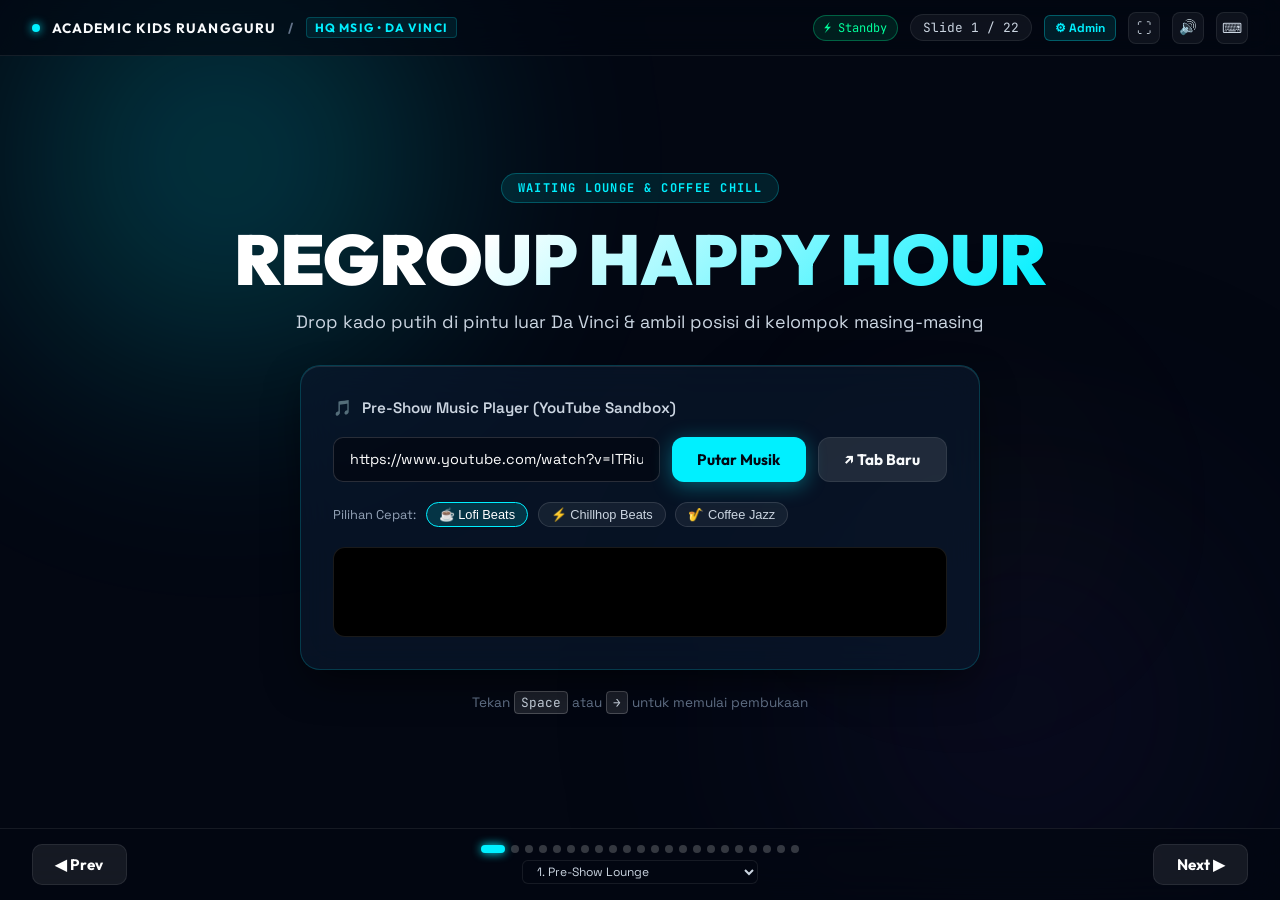
==== src/index.html @ d3169419 "feat(deck): atomize into 22 slides with bumper titles and add admin remote scoring panel" ====
<!DOCTYPE html>
<html lang="id">
<head>
  <meta charset="UTF-8">
  <meta name="viewport" content="width=device-width, initial-scale=1.0">
  <title>Regroup Happy Hour - Academic Kids Ruangguru</title>
  <link rel="preconnect" href="https://fonts.googleapis.com">
  <link rel="preconnect" href="https://fonts.gstatic.com" crossorigin>
  <link href="https://fonts.googleapis.com/css2?family=JetBrains+Mono:wght@400;700;800&family=Outfit:wght@300;400;600;700;800;900&family=Space+Grotesk:wght@500;700&display=swap" rel="stylesheet">
  <link rel="stylesheet" href="style.css">
  <!-- Three.js & Confetti CDN -->
  <script src="https://cdnjs.cloudflare.com/ajax/libs/three.js/r128/three.min.js"></script>
  <script src="https://cdn.jsdelivr.net/npm/canvas-confetti@1.6.0/dist/confetti.browser.min.js"></script>
</head>
<body class="theme-navy-black">
  <!-- Three.js Dynamic WebGL Canvas Background -->
  <canvas id="bg-canvas"></canvas>

  <!-- Top Ambient Glows -->
  <div class="glow-orb orb-1"></div>
  <div class="glow-orb orb-2"></div>
  <div class="glow-orb orb-3"></div>

  <!-- Header Info Bar (Discreet for MC/Operator) -->
  <header class="top-nav">
    <div class="brand">
      <span class="pulse-dot"></span>
      <span class="brand-text">ACADEMIC KIDS RUANGGURU</span>
      <span class="brand-divider">/</span>
      <span class="brand-badge">HQ MSIG • DA VINCI</span>
    </div>
    <div class="nav-controls">
      <span id="sync-status" class="sync-badge" title="Status Remote Sync">⚡ Standby</span>
      <span id="slide-counter" class="counter-badge">Slide 1 / 22</span>
      <a href="admin.html" target="_blank" class="admin-link-btn" title="Buka Panel Admin (Remote & Scoring)">⚙ Admin</a>
      <button id="btn-fullscreen" class="icon-btn" title="Toggle Fullscreen (F)">⛶</button>
      <button id="btn-audio" class="icon-btn" title="Mute/Unmute Audio (M)">🔊</button>
      <button id="btn-help" class="icon-btn" title="Keyboard Shortcuts (?)">⌨</button>
    </div>
  </header>

  <!-- Main Slide Deck Container -->
  <main id="slide-container">

    <!-- SLIDE 1: PRE-SHOW LOUNGE -->
    <section class="slide active" id="slide-1" data-title="Pre-Show Lounge">
      <div class="slide-content text-center">
        <div class="tag-pill">WAITING LOUNGE & COFFEE CHILL</div>
        <h1 class="hero-glitch" data-text="REGROUP HAPPY HOUR">REGROUP HAPPY HOUR</h1>
        <p class="subtitle">Drop kado putih di pintu luar Da Vinci & ambil posisi di kelompok masing-masing</p>

        <div class="glass-card music-sandbox">
          <div class="sandbox-header">
            <span class="icon">🎵</span>
            <span>Pre-Show Music Player (YouTube Sandbox)</span>
          </div>
          <div class="sandbox-inputs">
            <input type="text" id="yt-search-input" placeholder="Masukkan URL YouTube atau Lagu BGM..." value="https://www.youtube.com/watch?v=lTRiuFIWV54">
            <button id="btn-load-yt" class="btn btn-primary">Putar Musik</button>
            <a id="btn-open-yt" href="https://www.youtube.com/watch?v=lTRiuFIWV54" target="_blank" class="btn btn-secondary" title="Putar di Tab Terpisah">↗ Tab Baru</a>
          </div>
          <div class="quick-presets">
            <span class="preset-label">Pilihan Cepat:</span>
            <button class="preset-pill active" data-url="https://www.youtube.com/watch?v=lTRiuFIWV54">☕ Lofi Beats</button>
            <button class="preset-pill" data-url="https://www.youtube.com/watch?v=5yx6BWlEVcY">⚡ Chillhop Beats</button>
            <button class="preset-pill" data-url="https://www.youtube.com/watch?v=WPni755-Krg">🎷 Coffee Jazz</button>
          </div>
          <div id="file-protocol-warning" class="file-warning hidden">
            <span>⚠️ YouTube membatasi embed jika dibuka via <code>file://</code>. Buka lewat <strong>http://localhost:8765</strong> atau klik <strong>↗ Tab Baru</strong>.</span>
          </div>
          <div class="player-wrapper">
            <iframe id="bgm-player" src="https://www.youtube.com/embed/lTRiuFIWV54?enablejsapi=1&autoplay=0" allow="accelerometer; autoplay; clipboard-write; encrypted-media; gyroscope; picture-in-picture" allowfullscreen></iframe>
          </div>
        </div>

        <div class="hint-key">Tekan <kbd>Space</kbd> atau <kbd>→</kbd> untuk memulai pembukaan</div>
      </div>
    </section>

    <!-- SLIDE 2: HERO WELCOMING SCREEN (CLEAN, ZERO SPOILERS) -->
    <section class="slide" id="slide-2" data-title="Welcome Screen">
      <div class="slide-content text-center">
        <div class="dresscode-badge">
          <span class="dot navy"></span> DRESSCODE: NAVY & BLACK <span class="dot black"></span>
        </div>
        <h1 class="mega-title">WELCOME TO<br><span class="neon-cyan">OFFICE HAPPY HOUR</span></h1>
        <h2 class="sub-mega">KIDS PRODUCT MSIG • RUANGGURU</h2>
        <div class="accent-line"></div>
        <p class="welcome-desc-large">Tinggalkan beban sprint dan Jira sejenak.<br>Saatnya rileks, kenal lebih dekat, dan have fun bareng seisi tim!</p>
      </div>
    </section>

    <!-- SLIDE 3: WARM UP GAME SELEKSI (PENCARIAN KORBAN) -->
    <section class="slide" id="slide-3" data-title="Game Cari Korban Senam">
      <div class="slide-content text-center">
        <div class="tag-pill tag-yellow">WARM UP ENERGIZER</div>
        <h1 class="title-bold">PENCARIAN INSTRUKTUR SENAM</h1>
        <p class="subtitle">Kita butuh 1 orang berani untuk dinobatkan sebagai <strong>Chief Workout Officer</strong></p>

        <div class="glass-card game-card">
          <div class="game-badge">MINI GAME SELEKSI</div>
          <h2 class="game-name">BATU • GUNTING • KERTAS TERBALIK</h2>
          <div class="rules-box">
            <div class="rule-step">
              <span class="num">1</span>
              <span>Semua peserta di ruangan <strong>WAJIB BERDIRI</strong> menghadap MC Yazid.</span>
            </div>
            <div class="rule-step">
              <span class="num">2</span>
              <span>Aturan Terbalik: Yang <strong>MENANG / SERI</strong> lawan Yazid silakan <strong>DUDUK (Selamat)</strong>!</span>
            </div>
            <div class="rule-step">
              <span class="num">3</span>
              <span>Yang <strong>KALAH</strong> tetap berdiri dan lanjut ke ronde eliminasi berikutnya!</span>
            </div>
          </div>
          
          <div class="interactive-stage mt-3">
            <button id="btn-drumroll" class="btn btn-gold btn-lg">🥁 Mainkan Drum Roll Tensi</button>
            <button id="btn-korban-found" class="btn btn-cyan btn-lg">👑 KORBAN DITEMUKAN!</button>
          </div>
          <div id="korban-banner" class="korban-banner hidden">
            🎉 SELAMAT! MAJU KE DEPAN DAN PIMPIN REKAN KERJAMU! 🎉
          </div>
        </div>
      </div>
    </section>

    <!-- SLIDE 4: SENAM INTERAKTIF (MR.MINIRA VIDEO) -->
    <section class="slide" id="slide-4" data-title="Senam Arcade MR.MINIRA">
      <div class="slide-content text-center">
        <div class="tag-pill tag-cyan">ARCADE FITNESS EXPERIENCE</div>
        <h1 class="title-bold">IMMERSIVE INTERACTIVE WARM UP</h1>
        <p class="subtitle">Ikuti avatar game di layar! Instruktur di depan jadi player utama!</p>

        <div class="video-container glass-card">
          <div class="live-action-hud">
            <span class="hud-pill hud-dodge">DODGE! 🏃‍♂️</span>
            <span class="hud-pill hud-jump">JUMP! ⬆️</span>
            <span class="hud-pill hud-duck">DUCK! ⬇️</span>
            <span class="hud-pill hud-punch">PUNCH! 🥊</span>
          </div>
          <div class="embed-responsive">
            <iframe id="senam-iframe" src="https://www.youtube.com/embed/01TdshgZGZo?enablejsapi=1&rel=0" allow="accelerometer; autoplay; clipboard-write; encrypted-media; gyroscope; picture-in-picture" allowfullscreen></iframe>
          </div>
          <div class="video-controls">
            <button id="btn-play-senam" class="btn btn-primary">▶ Putar Senam</button>
            <button id="btn-pause-senam" class="btn btn-secondary">⏸ Jeda</button>
            <span class="yt-credit">Source: <a href="https://www.youtube.com/watch?v=01TdshgZGZo" target="_blank">MR.MINIRA on YouTube</a></span>
          </div>
        </div>
      </div>
    </section>

    <!-- SLIDE 5: BUMPER JUDUL POST-SENAM (COOLING DOWN) -->
    <section class="slide bumper-slide" id="slide-5" data-title="Bumper: Cooling Down">
      <div class="slide-content text-center">
        <div class="tag-pill tag-cyan">REGROUP HAPPY HOUR</div>
        <h1 class="mega-title neon-cyan">LUAR BIASA! 🔥</h1>
        <h2 class="sub-mega">Beri tepuk tangan paling meriah untuk instruktur & kita semua!</h2>
        <div class="accent-line"></div>
        <p class="subtitle">Silakan atur napas dan kembali ke meja kelompok masing-masing...</p>
      </div>
    </section>

    <!-- SLIDE 6: TITLE SPLASH: OFFICE OLYMPICS (PURE TITLE ONLY) -->
    <section class="slide bumper-slide" id="slide-6" data-title="Title: Office Olympics">
      <div class="slide-content text-center">
        <div class="olympic-rings">
          <span class="ring blue"></span>
          <span class="ring yellow"></span>
          <span class="ring black"></span>
          <span class="ring green"></span>
          <span class="ring red"></span>
        </div>
        <h1 class="giant-title neon-gold">OFFICE OLYMPICS</h1>
        <h2 class="sub-mega">THE ULTIMATE TEAM SHOWDOWN</h2>
        <div class="accent-line gold"></div>
        <p class="subtitle">Saatnya menguji kekompakan, kecepatan, dan ketahanan otak kelompokmu!</p>
      </div>
    </section>

    <!-- SLIDE 7: BRIEFING 4 LAPTOP (KETUA KELOMPOK SCOUTING) -->
    <section class="slide" id="slide-7" data-title="Briefing: 4 Pos Laptop">
      <div class="slide-content text-center">
        <div class="tag-pill tag-cyan">FASE 1: RECONNAISSANCE</div>
        <h1 class="title-bold">4 POS LAPTOP DI MEJA TENGAH</h1>
        <p class="subtitle">Di meja panjang tengah ruangan, sudah disiapkan 4 laptop dengan 4 jenis misi rahasia berbeda!</p>

        <div class="glass-card instruction-card glow-cyan">
          <div class="icon-avatar">🕵️‍♂️</div>
          <h3>MISI KHUSUS KETUA KELOMPOK</h3>
          <div class="briefing-box">
            <p>Hanya para <strong>Ketua Kelompok</strong> yang diizinkan maju ke meja tengah!</p>
            <p>Intip dan baca instruksi di ke-4 laptop secara mandiri. <strong>JANGAN DI-SPOIL / DITERIAKKAN</strong> ke anggota lain!</p>
            <p>Ingat-ingat jenis tantangannya untuk didiskusikan saat kembali ke tim.</p>
          </div>
          <div class="pos-chips mt-3">
            <span class="chip">Pos 1: Kalananti</span>
            <span class="chip">Pos 2: Mathchamps</span>
            <span class="chip">Pos 3: Memory Academy</span>
            <span class="chip">Pos 4: Spreadsheet</span>
          </div>
        </div>
      </div>
    </section>

    <!-- SLIDE 8: TIMER 1 MENIT KETUA KELOMPOK MENCARI -->
    <section class="slide" id="slide-8" data-title="Timer: Ketua Kelompok Mencari">
      <div class="slide-content text-center">
        <div class="tag-pill tag-cyan">1-MINUTE COUNTDOWN</div>
        <h1 class="title-bold">KETUA KELOMPOK MENCARI</h1>
        <p class="subtitle">Waktu kalian hanya 1 menit untuk mengelilingi dan mengintip ke-4 pos laptop!</p>

        <div class="glass-card timer-card glow-cyan">
          <div class="timer-label">SISA WAKTU INSPEKSI POS</div>
          <div id="timer-display-1" class="timer-digits">01:00</div>
          
          <div class="timer-controls">
            <button class="btn btn-primary btn-lg btn-start-timer" data-timer="1">▶ START (T)</button>
            <button class="btn btn-secondary btn-lg btn-reset-timer" data-timer="1">↺ RESET (R)</button>
          </div>

          <div class="timer-presets">
            <span>Durasi:</span>
            <button class="preset-btn active" data-timer="1" data-sec="60">1 Menit</button>
            <button class="preset-btn" data-timer="1" data-sec="120">2 Menit</button>
          </div>
        </div>
      </div>
    </section>

    <!-- SLIDE 9: BUMPER JUDUL POST-SCOUTING -->
    <section class="slide bumper-slide" id="slide-9" data-title="Bumper: Waktu Inspeksi Selesai">
      <div class="slide-content text-center">
        <div class="olympic-rings">
          <span class="ring blue"></span>
          <span class="ring yellow"></span>
          <span class="ring black"></span>
          <span class="ring green"></span>
          <span class="ring red"></span>
        </div>
        <h1 class="giant-title neon-gold">OFFICE OLYMPICS</h1>
        <h2 class="sub-mega">WAKTU INSPEKSI SELESAI!</h2>
        <div class="accent-line gold"></div>
        <p class="subtitle">Seluruh Ketua Kelompok silakan kembali ke meja kelompok masing-masing...</p>
      </div>
    </section>

    <!-- SLIDE 10: BRIEFING RULES & ATURAN BEL KAK BALQIS -->
    <section class="slide" id="slide-10" data-title="Rules: Strategi & Bel Balqis">
      <div class="slide-content text-center">
        <div class="tag-pill tag-yellow">FASE 2: RULES & TACTICS</div>
        <h1 class="title-bold">ATUR STRATEGI & KEJAR BEL!</h1>
        <p class="subtitle">Ketua kelompok bertugas meng-assign: siapa jago koding, sempoa, memori, dan spreadsheet!</p>

        <div class="olympic-gimmick-box glass-card glow-gold">
          <div class="gimmick-title">⚡ ATURAN EMAS BEL KAK BALQIS ⚡</div>
          <p>Jika kamu merasa tugas laptop posmu sudah selesai, <strong>JANGAN CUMA TERIAK!</strong></p>
          <div class="gimmick-highlight">LARI & KEJAR KAK BALQIS UNTUK MENGETUK BEL! 🔔🏃‍♀️</div>
          <div class="points-badge-row">
            <span class="badge-pt">Percobaan 1 Benar = <strong>+5 Poin</strong></span>
            <span class="badge-pt">Percobaan 2 Benar = <strong>+4 Poin</strong></span>
          </div>
        </div>
      </div>
    </section>

    <!-- SLIDE 11: TIMER 2 MENIT STRATEGIZE KELOMPOK -->
    <section class="slide" id="slide-11" data-title="Timer: Rapat Strategi Tim">
      <div class="slide-content text-center">
        <div class="tag-pill tag-yellow">2-MINUTE COUNTDOWN</div>
        <h1 class="title-bold">GROUP STRATEGIZING</h1>
        <p class="subtitle">Diskusikan dan tentukan delegasi terbaik kelompokmu untuk 4 pos tantangan!</p>

        <div class="glass-card timer-card glow-gold">
          <div class="timer-label">SISA WAKTU RAPAT TAKTIK</div>
          <div id="timer-display-2" class="timer-digits">02:00</div>
          
          <div class="timer-controls">
            <button class="btn btn-gold btn-lg btn-start-timer" data-timer="2">▶ START (T)</button>
            <button class="btn btn-secondary btn-lg btn-reset-timer" data-timer="2">↺ RESET (R)</button>
          </div>

          <div class="timer-presets">
            <span>Durasi:</span>
            <button class="preset-btn" data-timer="2" data-sec="60">1 Menit</button>
            <button class="preset-btn active" data-timer="2" data-sec="120">2 Menit</button>
            <button class="preset-btn" data-timer="2" data-sec="180">3 Menit</button>
          </div>

          <div class="strategy-checklist">
            <div class="check-item">✓ 1 Player Pos 1 (Coding)</div>
            <div class="check-item">✓ 1 Player Pos 2 (Math)</div>
            <div class="check-item">✓ 1 Player Pos 3 (Memory)</div>
            <div class="check-item">✓ 1 Player Pos 4 (Sheets)</div>
          </div>
        </div>
      </div>
    </section>

    <!-- SLIDE 12: BUMPER TRANSISI SEBELUM BATTLE -->
    <section class="slide bumper-slide" id="slide-12" data-title="Bumper: Ready to Battle">
      <div class="slide-content text-center">
        <div class="tag-pill tag-gold">ARE YOU READY?</div>
        <h1 class="giant-title neon-gold">LET THE GAMES BEGIN!</h1>
        <h2 class="sub-mega">Semua delegasi siap di pos masing-masing!</h2>
        <div class="accent-line gold"></div>
        <p class="subtitle">Kak Balqis sudah standby dengan bel meja di tengah arena!</p>
      </div>
    </section>

    <!-- SLIDE 13: CHALLENGE 1 - KALANANTI -->
    <section class="slide" id="slide-13" data-title="Challenge 1: Kalananti">
      <div class="slide-content text-center">
        <div class="product-badge kalananti">PRODUK 01 • KALANANTI</div>
        <h1 class="title-bold neon-cyan">SCRATCH CODE DEBUGGING</h1>
        <p class="subtitle">Perbaiki blok kode Scratch yang rusak sampai animasinya berjalan sempurna!</p>

        <div class="challenge-box glass-card">
          <div class="step-reveal step-1 active">
            <div class="icon-avatar">🐱</div>
            <h3>Misi Player</h3>
            <p>Buka tab Scratch di laptop pos kelompokmu. Temukan 2-3 bug logika pada script sprite.</p>
          </div>
          <div class="step-reveal step-2">
            <div class="bell-alert">
              <span class="bell-icon">🔔</span>
              <h4>UDAH BERES? KEJAR KAK BALQIS!</h4>
              <p>Lari dan pencet bel meja sebelum tim lawan mendahuluimu!</p>
            </div>
          </div>
          <div class="step-reveal step-3">
            <div class="score-pill">Poin Pertama Benar: <strong>5 Poin</strong> | Kedua: <strong>4 Poin</strong></div>
          </div>
        </div>
        <div class="step-controls">
          <button class="btn btn-outline btn-step" data-target="#slide-13">Ungkap Detail (Spasi)</button>
        </div>
      </div>
    </section>

    <!-- SLIDE 14: CHALLENGE 2 - MATHCHAMPS -->
    <section class="slide" id="slide-14" data-title="Challenge 2: Mathchamps">
      <div class="slide-content text-center">
        <div class="product-badge mathchamps">PRODUK 02 • MATHCHAMPS</div>
        <h1 class="title-bold neon-gold">SPEED MATH SEMPOA</h1>
        <p class="subtitle">Rangkaian hitungan matematika kilat di bawah tekanan waktu!</p>

        <div class="challenge-box glass-card">
          <div class="step-reveal step-1 active">
            <div class="icon-avatar">🧮</div>
            <h3>Misi Player</h3>
            <p>5 Soal hitungan beruntun. Fokus, presisi, dan kecepatan jari adalah kuncinya.</p>
          </div>
          <div class="step-reveal step-2">
            <div class="bell-alert">
              <span class="bell-icon">🔔</span>
              <h4>SELESAI HITUNG? CARI KAK BALQIS!</h4>
              <p>Pencet bel meja panitia untuk mengunci jawabanmu!</p>
            </div>
          </div>
          <div class="step-reveal step-3">
            <div class="score-pill">Poin Pertama Benar: <strong>5 Poin</strong> | Kedua: <strong>4 Poin</strong></div>
          </div>
        </div>
        <div class="step-controls">
          <button class="btn btn-outline btn-step" data-target="#slide-14">Ungkap Detail (Spasi)</button>
        </div>
      </div>
    </section>

    <!-- SLIDE 15: CHALLENGE 3 - MEMORY ACADEMY -->
    <section class="slide" id="slide-15" data-title="Challenge 3: Memory Academy">
      <div class="slide-content text-center">
        <div class="product-badge memory">PRODUK 03 • MEMORY ACADEMY</div>
        <h1 class="title-bold neon-magenta">VISUAL MEMORY FLASH</h1>
        <p class="subtitle">Gambar detail hanya muncul selama 3 detik, lalu lenyap!</p>

        <div class="challenge-box glass-card">
          <div class="step-reveal step-1 active">
            <div class="icon-avatar">🧠</div>
            <h3>Misi Player</h3>
            <p>Perhatikan warna objek, jumlah item, dan letak posisi sebelum layar berubah blank.</p>
          </div>
          <div class="step-reveal step-2">
            <div class="bell-alert">
              <span class="bell-icon">🔔</span>
              <h4>YAKIN DENGAN JAWABANMU?</h4>
              <p>Sprint ke Kak Balqis dan bunyikan belnya sekarang juga!</p>
            </div>
          </div>
          <div class="step-reveal step-3">
            <div class="score-pill">Poin Pertama Benar: <strong>5 Poin</strong> | Kedua: <strong>4 Poin</strong></div>
          </div>
        </div>
        <div class="step-controls">
          <button class="btn btn-outline btn-step" data-target="#slide-15">Ungkap Detail (Spasi)</button>
        </div>
      </div>
    </section>

    <!-- SLIDE 16: CHALLENGE 4 - SPREADSHEET SPECIAL -->
    <section class="slide" id="slide-16" data-title="Challenge 4: Spreadsheet">
      <div class="slide-content text-center">
        <div class="product-badge sheets">MAKANAN POKOK KITA SEMUA • SPECIAL</div>
        <h1 class="title-bold neon-green">SPREADSHEET FORMULA FIXER</h1>
        <p class="subtitle">Selamatkan lembar kerja dari kutukan #REF!, #VALUE!, dan formula ngaco!</p>

        <div class="challenge-box glass-card glow-green">
          <div class="step-reveal step-1 active">
            <div class="icon-avatar">📊</div>
            <h3>Misi Player</h3>
            <p>Buka file Google Sheets error. Perbaiki rumus formula sampai semua total angka valid!</p>
          </div>
          <div class="step-reveal step-2">
            <div class="bell-alert">
              <span class="bell-icon">🔔</span>
              <h4>BABAK PENENTU JUARA!</h4>
              <p>Kejar Kak Balqis untuk memastikan tim kamu meraih tahta tertinggi!</p>
            </div>
          </div>
          <div class="step-reveal step-3">
            <div class="score-pill">Poin Pertama Benar: <strong>5 Poin</strong> | Kedua: <strong>4 Poin</strong></div>
          </div>
        </div>
        <div class="step-controls">
          <button class="btn btn-outline btn-step" data-target="#slide-16">Ungkap Detail (Spasi)</button>
        </div>
      </div>
    </section>

    <!-- SLIDE 17: BUMPER SESI SANTUY -->
    <section class="slide bumper-slide" id="slide-17" data-title="Bumper: Sesi Santuy">
      <div class="slide-content text-center">
        <div class="tag-pill tag-yellow">EARLY DINNER & CHILL</div>
        <h1 class="mega-title">KENYANG SORE,<br><span class="neon-gold">BONGKAR KEDOK!</span></h1>
        <h2 class="sub-mega">Pertandingan selesai, saatnya santap sore dan santai bersama!</h2>
        <div class="accent-line gold"></div>
        <p class="subtitle">Ambil piring dan makananmu dengan tertib...</p>
      </div>
    </section>

    <!-- SLIDE 18: TEBAK GUARDIAN ANGEL -->
    <section class="slide" id="slide-18" data-title="Tebak Guardian Angel">
      <div class="slide-content text-center">
        <div class="tag-pill tag-yellow">SECRET MISSION REVEAL</div>
        <h1 class="mega-title neon-gold">SIAPA GUARDIAN ANGEL-MU?</h1>
        <p class="subtitle">Kado putih misterius di depan akan dibagikan per kelompok 3 orang...</p>

        <div class="angel-box glass-card mt-3">
          <div class="angel-stealth-badge">🕵️‍♂️ REVEAL GUARDIAN ANGEL 🕵️‍♀️</div>
          <div class="angel-quote">"Pegang kadomu, tatap sekeliling ruangan, dan sebutkan satu nama yang paling kamu curigai!"</div>
          <button id="btn-angel-sfx" class="btn btn-gold btn-lg">✨ Sound Effect Misteri</button>
        </div>
      </div>
    </section>

    <!-- SLIDE 19: GRAND AWARDING STAGE -->
    <section class="slide" id="slide-19" data-title="Grand Awarding Stage">
      <div class="slide-content text-center">
        <div class="tag-pill tag-gold">HALL OF FAME</div>
        <h1 class="mega-title neon-gold">GRAND AWARDING</h1>
        <p class="subtitle">Penghargaan untuk para pejuang tertangguh, terlucu, dan terniat hari ini!</p>

        <div class="awarding-grid">
          <!-- Award 1: Office Olympic -->
          <div class="award-card glass-card" id="award-olympic">
            <div class="trophy-icon">🏆</div>
            <h3>Absolute Winner Office Olympic</h3>
            <div class="winner-reveal-box">
              <span class="winner-placeholder">???</span>
              <input type="text" class="winner-input" placeholder="Nama Tim Juara...">
            </div>
            <button class="btn btn-sm btn-cyan btn-reveal-winner">Reveal Juara 🎊</button>
          </div>

          <!-- Award 2: Best Costume -->
          <div class="award-card glass-card" id="award-costume">
            <div class="trophy-icon">👔</div>
            <h3>Kostum Terbaik Hari Ini</h3>
            <p class="sub-award">Interpretasi Navy & Black Paling Niat</p>
            <div class="winner-reveal-box">
              <span class="winner-placeholder">???</span>
              <input type="text" class="winner-input" placeholder="Nama Pemenang...">
            </div>
            <button class="btn btn-sm btn-cyan btn-reveal-winner">Reveal Pemenang 🎊</button>
          </div>

          <!-- Award 3: Lunch Challenge (DEFAULT: Aulia & Nurul) -->
          <div class="award-card glass-card" id="award-lunch">
            <div class="trophy-icon">🍱</div>
            <h3>Lunch Challenge Terbaik</h3>
            <p class="sub-award">Pasangan Paling Effort & Kompak</p>
            <div class="winner-reveal-box">
              <span class="winner-placeholder revealed">Aulia & Nurul</span>
              <input type="text" class="winner-input hidden" value="Aulia & Nurul">
            </div>
            <div class="photo-upload-slot">
              <input type="file" id="lunch-photo-input" accept="image/*" class="hidden">
              <button id="btn-upload-lunch" class="btn btn-xs btn-outline">📷 Ganti Foto Lunch</button>
              <div id="lunch-preview" class="lunch-preview-box">
                <img id="lunch-photo-img" src="" alt="Foto Aulia & Nurul" class="hidden">
                <span id="lunch-photo-empty" class="photo-empty-text">📸 Foto Pemenang Siap Ditampilkan</span>
              </div>
            </div>
            <button class="btn btn-sm btn-cyan btn-reveal-winner hidden">Reveal Pemenang 🎊</button>
          </div>

          <!-- Award 4: Most Entertaining -->
          <div class="award-card glass-card" id="award-entertain">
            <div class="trophy-icon">🎭</div>
            <h3>Most Entertaining Person</h3>
            <p class="sub-award">Paling Heboh & Menghibur Ruangan</p>
            <div class="winner-reveal-box">
              <span class="winner-placeholder">???</span>
              <input type="text" class="winner-input" placeholder="Nama Pemenang...">
            </div>
            <button class="btn btn-sm btn-cyan btn-reveal-winner">Reveal Pemenang 🎊</button>
          </div>
        </div>
      </div>
    </section>

    <!-- SLIDE 20: DOORPRIZE NYELENEH LOTTERY -->
    <section class="slide" id="slide-20" data-title="Doorprize Nyeleneh">
      <div class="slide-content text-center">
        <div class="tag-pill tag-yellow">LUCKY DRAW UNIK</div>
        <h1 class="title-bold">DOORPRIZE EXTRAORDINARY</h1>
        <p class="subtitle">Barang-barang esensial penunjang ketahanan fisik pekerja startup!</p>

        <div class="glass-card doorprize-machine">
          <div class="lottery-display">
            <div class="number-wheel">
              <span id="lucky-number" class="lucky-digit">--</span>
            </div>
            <div class="prize-showcase">
              <div class="prize-tag">HADIAH YANG DIDAPAT:</div>
              <div id="prize-name" class="prize-name-text">???</div>
              <div id="prize-desc" class="prize-desc-text">Putar roda keberuntungan untuk menentukan pemenang!</div>
            </div>
          </div>

          <div class="lottery-controls">
            <button id="btn-spin-doorprize" class="btn btn-gold btn-lg">🎰 PUTAR NOMOR UNDIAN!</button>
          </div>

          <div class="prize-list-pills">
            <span class="pill-item">🩴 Sendal Jepit Anti-Slip</span>
            <span class="pill-item">🌿 Minyak Kayu Putih</span>
            <span class="pill-item">🍵 Tolak Angin Sachet</span>
            <span class="pill-item">🌶️ Sekantong Cabai Segar</span>
            <span class="pill-item">🍫 Beng-Beng Sekotak</span>
            <span class="pill-item">🩹 Hansaplast & Tisu</span>
          </div>
        </div>
      </div>
    </section>

    <!-- SLIDE 21: SPEECH KHIDMAT BU DEINA -->
    <section class="slide" id="slide-21" data-title="Speech Queen Aldeina">
      <div class="slide-content text-center">
        <div class="crown-icon">👑</div>
        <div class="tag-pill tag-cyan">EXECUTIVE ANNOUNCEMENT</div>
        <h1 class="mega-title">PENGUMUMAN & ARAHAN</h1>
        <h2 class="sub-mega neon-cyan">OLEH QUEEN ALDEINA</h2>
        <div class="accent-line"></div>

        <div class="glass-card solemn-card mt-3">
          <div class="solemn-notice">
            <span class="bell-icon">🔔</span>
            <p>Mohon seluruh rekan Academic Kids mengatur posisi duduk tegak, tenang, dan mendengarkan dengan seksama.</p>
          </div>
          <div class="quote-deina">
            "Terima kasih atas seluruh kerja keras dan dedikasi tim Academic Kids. Mari kita bersiap melangkah lebih kuat untuk pencapaian berikutnya!"
          </div>
        </div>
      </div>
    </section>

    <!-- SLIDE 22: CLOSING & FOTO BERSAMA -->
    <section class="slide" id="slide-22" data-title="Closing & Foto Bersama">
      <div class="slide-content text-center">
        <div class="celebrate-emoji">🎉 📸 🎊</div>
        <h1 class="mega-title neon-gold">TERIMA KASIH!</h1>
        <h2 class="sub-mega">HAPPY HOUR ACADEMIC KIDS 2026</h2>
        <div class="accent-line gold"></div>
        <p class="subtitle">Semua orang merapat ke panggung utama Da Vinci untuk sesi foto bersama!</p>

        <div class="glass-card outro-card mt-3">
          <h3>Sampai Jumpa di Happy Hour Berikutnya!</h3>
          <p>Tetap kompak, tetap ceria, dan jaga stamina kalian. Hati-hati di jalan pulang!</p>
          <button id="btn-grand-confetti" class="btn btn-gold btn-lg mt-2">🎆 LEDAKKAN CONFETTI! 🎆</button>
        </div>
      </div>
    </section>

  </main>

  <!-- Bottom Interactive HUD for Operator/MC -->
  <footer class="bottom-hud">
    <button id="btn-prev" class="hud-nav-btn" title="Previous Slide (←)">◀ Prev</button>
    
    <div class="hud-center">
      <div class="slide-dots" id="slide-dots"></div>
      <div class="quick-jump">
        <select id="slide-select" aria-label="Jump to Slide"></select>
      </div>
    </div>

    <button id="btn-next" class="hud-nav-btn" title="Next Slide (→ / Space)">Next ▶</button>
  </footer>

  <!-- Shortcuts Modal -->
  <div id="shortcuts-modal" class="modal hidden">
    <div class="modal-content glass-card">
      <div class="modal-header">
        <h3>⌨ Pintasan Keyboard MC & Operator</h3>
        <button id="btn-close-modal" class="close-btn">&times;</button>
      </div>
      <div class="shortcuts-grid">
        <div><kbd>Space</kbd> / <kbd>→</kbd></div><div>Slide berikutnya / Ungkap reveal</div>
        <div><kbd>←</kbd></div><div>Slide sebelumnya</div>
        <div><kbd>T</kbd></div><div>Mulai / Pause Countdown Timer</div>
        <div><kbd>R</kbd></div><div>Reset Countdown Timer</div>
        <div><kbd>F</kbd></div><div>Layar Penuh (Toggle Fullscreen)</div>
        <div><kbd>M</kbd></div><div>Mute / Unmute Audio Efek</div>
        <div><kbd>?</kbd></div><div>Buka / Tutup panduan ini</div>
      </div>
    </div>
  </div>

  <script src="app.js"></script>
</body>
</html>
---- src/style.css ----
/* ==========================================================================
   REGROUP HAPPY HOUR - PRESENTATION DECK STYLES
   Design: Strict Navy & Black Glassmorphism with Cyber Neon Accents
   ========================================================================== */

:root {
  /* Color Palette: Navy & Black */
  --bg-void: #030712;
  --bg-navy-dark: #060e1d;
  --bg-navy-deep: #0a192f;
  --bg-navy-mid: #0d234a;
  --bg-navy-surface: rgba(13, 35, 74, 0.45);

  /* Neon Accents */
  --neon-cyan: #00f0ff;
  --neon-cyan-glow: rgba(0, 240, 255, 0.35);
  --neon-gold: #ffd700;
  --neon-gold-glow: rgba(255, 215, 0, 0.35);
  --neon-magenta: #d946ef;
  --neon-magenta-glow: rgba(217, 70, 239, 0.35);
  --neon-green: #00ff9d;
  --neon-green-glow: rgba(0, 255, 157, 0.35);
  --neon-red: #ef4444;

  /* Glassmorphism tokens */
  --glass-bg: rgba(10, 25, 47, 0.65);
  --glass-bg-hover: rgba(15, 39, 74, 0.75);
  --glass-border: 1px solid rgba(0, 240, 255, 0.18);
  --glass-border-gold: 1px solid rgba(255, 215, 0, 0.25);
  --glass-border-subtle: 1px solid rgba(255, 255, 255, 0.08);
  --glass-blur: blur(20px);
  --glass-shadow: 0 16px 40px -8px rgba(0, 0, 0, 0.6), inset 0 1px 0 rgba(255, 255, 255, 0.1);

  /* Typography */
  --font-display: 'Outfit', -apple-system, BlinkMacSystemFont, sans-serif;
  --font-body: 'Space Grotesk', -apple-system, BlinkMacSystemFont, sans-serif;
  --font-mono: 'JetBrains Mono', monospace;

  /* Text Colors */
  --text-primary: #f8fafc;
  --text-secondary: #cbd5e1;
  --text-muted: #94a3b8;
  --text-dim: #64748b;

  /* Transitions */
  --transition-fast: 0.2s cubic-bezier(0.16, 1, 0.3, 1);
  --transition-smooth: 0.4s cubic-bezier(0.16, 1, 0.3, 1);
  --transition-slow: 0.8s cubic-bezier(0.16, 1, 0.3, 1);
}

/* Reset & Base Setup */
*, *::before, *::after {
  box-sizing: border-box;
  margin: 0;
  padding: 0;
}

html, body {
  width: 100%;
  height: 100%;
  overflow: hidden;
  background-color: var(--bg-void);
  color: var(--text-primary);
  font-family: var(--font-body);
  -webkit-font-smoothing: antialiased;
  -moz-osx-font-smoothing: grayscale;
  user-select: none;
}

/* Background WebGL & Ambient Orbs */
#bg-canvas {
  position: fixed;
  inset: 0;
  width: 100%;
  height: 100%;
  z-index: 0;
  pointer-events: none;
}

.glow-orb {
  position: fixed;
  border-radius: 50%;
  filter: blur(120px);
  opacity: 0.35;
  pointer-events: none;
  z-index: 1;
  animation: floatOrb 18s ease-in-out infinite alternate;
}

.orb-1 {
  top: -10vw;
  left: -5vw;
  width: 45vw;
  height: 45vw;
  background: radial-gradient(circle, var(--neon-cyan) 0%, rgba(10, 25, 47, 0) 70%);
}

.orb-2 {
  bottom: -10vw;
  right: -5vw;
  width: 50vw;
  height: 50vw;
  background: radial-gradient(circle, #1e1b4b 0%, rgba(3, 7, 18, 0) 70%);
  animation-duration: 24s;
  animation-delay: -6s;
}

.orb-3 {
  top: 35%;
  left: 60%;
  width: 30vw;
  height: 30vw;
  background: radial-gradient(circle, rgba(255, 215, 0, 0.15) 0%, rgba(3, 7, 18, 0) 70%);
  animation-duration: 20s;
  animation-delay: -10s;
}

@keyframes floatOrb {
  0% { transform: translate(0, 0) scale(1); }
  50% { transform: translate(40px, -30px) scale(1.08); }
  100% { transform: translate(-30px, 40px) scale(0.95); }
}

/* Discreet Top Header */
.top-nav {
  position: fixed;
  top: 0;
  left: 0;
  right: 0;
  height: 56px;
  display: flex;
  justify-content: space-between;
  align-items: center;
  padding: 0 2rem;
  background: rgba(3, 7, 18, 0.65);
  backdrop-filter: blur(16px);
  -webkit-backdrop-filter: blur(16px);
  border-bottom: var(--glass-border-subtle);
  z-index: 50;
}

.brand {
  display: flex;
  align-items: center;
  gap: 0.75rem;
  font-family: var(--font-display);
  font-size: 0.85rem;
  font-weight: 700;
  letter-spacing: 0.08em;
}

.pulse-dot {
  width: 8px;
  height: 8px;
  border-radius: 50%;
  background: var(--neon-cyan);
  box-shadow: 0 0 10px var(--neon-cyan);
  animation: pulseNeon 2s ease-in-out infinite;
}

@keyframes pulseNeon {
  0%, 100% { opacity: 1; transform: scale(1); }
  50% { opacity: 0.4; transform: scale(0.85); }
}

.brand-text {
  color: var(--text-primary);
}

.brand-divider {
  color: var(--text-dim);
}

.brand-badge {
  color: var(--neon-cyan);
  font-size: 0.75rem;
  background: rgba(0, 240, 255, 0.08);
  padding: 2px 8px;
  border-radius: 4px;
  border: 1px solid rgba(0, 240, 255, 0.2);
}

.nav-controls {
  display: flex;
  align-items: center;
  gap: 0.75rem;
}

.counter-badge {
  font-family: var(--font-mono);
  font-size: 0.8rem;
  padding: 4px 12px;
  background: rgba(255, 255, 255, 0.05);
  border-radius: 20px;
  border: var(--glass-border-subtle);
  color: var(--text-secondary);
}

.icon-btn {
  background: rgba(255, 255, 255, 0.05);
  border: var(--glass-border-subtle);
  color: var(--text-secondary);
  width: 32px;
  height: 32px;
  border-radius: 8px;
  display: flex;
  align-items: center;
  justify-content: center;
  cursor: pointer;
  font-size: 0.9rem;
  transition: all var(--transition-fast);
}

.icon-btn:hover {
  background: rgba(0, 240, 255, 0.15);
  border-color: var(--neon-cyan);
  color: #fff;
  transform: translateY(-1px);
}

/* Slide Deck Container */
#slide-container {
  position: relative;
  width: 100vw;
  height: 100vh;
  padding-top: 56px;
  padding-bottom: 72px;
  z-index: 10;
}

.slide {
  position: absolute;
  inset: 56px 0 72px 0;
  display: flex;
  align-items: center;
  justify-content: center;
  padding: 2rem;
  opacity: 0;
  visibility: hidden;
  transform: scale(0.97) translateY(16px);
  transition: opacity 0.4s cubic-bezier(0.16, 1, 0.3, 1), transform 0.4s cubic-bezier(0.16, 1, 0.3, 1);
  overflow-y: auto;
}

.slide.active {
  opacity: 1;
  visibility: visible;
  transform: scale(1) translateY(0);
}

.slide-content {
  width: 100%;
  max-width: 1100px;
  display: flex;
  flex-direction: column;
  align-items: center;
  position: relative;
  z-index: 2;
}

.text-center {
  text-align: center;
}

/* Glassmorphic Components */
.glass-card {
  background: var(--glass-bg);
  backdrop-filter: var(--glass-blur);
  -webkit-backdrop-filter: var(--glass-blur);
  border: var(--glass-border);
  border-radius: 20px;
  box-shadow: var(--glass-shadow);
  padding: 2rem;
  transition: transform var(--transition-fast), border-color var(--transition-fast), box-shadow var(--transition-fast);
}

.glass-card:hover {
  border-color: rgba(0, 240, 255, 0.35);
}

.glass-card.glow-cyan {
  border-color: rgba(0, 240, 255, 0.35);
  box-shadow: 0 16px 40px -8px rgba(0, 240, 255, 0.15);
}

.glass-card.glow-gold {
  border-color: rgba(255, 215, 0, 0.35);
  box-shadow: 0 16px 40px -8px rgba(255, 215, 0, 0.15);
}

.glass-card.glow-green {
  border-color: rgba(0, 255, 157, 0.35);
  box-shadow: 0 16px 40px -8px rgba(0, 255, 157, 0.15);
}

/* Typography & Titles */
h1, h2, h3, h4 {
  font-family: var(--font-display);
  font-weight: 800;
  line-height: 1.15;
}

.mega-title {
  font-size: clamp(2.5rem, 5vw, 4.2rem);
  letter-spacing: -0.02em;
  margin-bottom: 0.5rem;
}

.sub-mega {
  font-size: clamp(1.1rem, 2vw, 1.6rem);
  font-weight: 600;
  color: var(--text-secondary);
  letter-spacing: 0.05em;
  margin-bottom: 1.5rem;
}

.title-bold {
  font-size: clamp(2.2rem, 4vw, 3.2rem);
  margin-bottom: 0.5rem;
}

.subtitle {
  font-size: clamp(1rem, 1.4vw, 1.25rem);
  color: var(--text-secondary);
  max-width: 780px;
  margin-bottom: 1.75rem;
  line-height: 1.6;
}

.accent-line {
  width: 80px;
  height: 4px;
  background: var(--neon-cyan);
  border-radius: 2px;
  margin: 0 auto 1.5rem auto;
  box-shadow: 0 0 12px var(--neon-cyan);
}

.accent-line.gold {
  background: var(--neon-gold);
  box-shadow: 0 0 12px var(--neon-gold);
}

/* Neon Text Modifiers */
.neon-cyan {
  color: var(--neon-cyan);
  text-shadow: 0 0 20px var(--neon-cyan-glow);
}

.neon-gold {
  color: var(--neon-gold);
  text-shadow: 0 0 20px var(--neon-gold-glow);
}

.neon-magenta {
  color: var(--neon-magenta);
  text-shadow: 0 0 20px var(--neon-magenta-glow);
}

.neon-green {
  color: var(--neon-green);
  text-shadow: 0 0 20px var(--neon-green-glow);
}

/* Pill Badges */
.tag-pill {
  display: inline-block;
  font-family: var(--font-mono);
  font-size: 0.75rem;
  font-weight: 700;
  letter-spacing: 0.12em;
  text-transform: uppercase;
  padding: 6px 16px;
  border-radius: 999px;
  background: rgba(0, 240, 255, 0.1);
  color: var(--neon-cyan);
  border: 1px solid rgba(0, 240, 255, 0.25);
  margin-bottom: 1rem;
}

.tag-yellow {
  background: rgba(255, 215, 0, 0.1);
  color: var(--neon-gold);
  border-color: rgba(255, 215, 0, 0.3);
}

.tag-cyan {
  background: rgba(0, 240, 255, 0.1);
  color: var(--neon-cyan);
  border-color: rgba(0, 240, 255, 0.3);
}

.tag-gold {
  background: rgba(255, 215, 0, 0.15);
  color: var(--neon-gold);
  border-color: var(--neon-gold);
}

.dresscode-badge {
  display: inline-flex;
  align-items: center;
  gap: 0.6rem;
  font-family: var(--font-mono);
  font-size: 0.8rem;
  font-weight: 700;
  letter-spacing: 0.1em;
  padding: 6px 18px;
  border-radius: 999px;
  background: rgba(10, 25, 47, 0.85);
  border: 1px solid rgba(255, 255, 255, 0.15);
  margin-bottom: 1.25rem;
}

.dresscode-badge .dot {
  width: 10px;
  height: 10px;
  border-radius: 50%;
}

.dresscode-badge .dot.navy {
  background: #1e3a8a;
  box-shadow: 0 0 8px #3b82f6;
}

.dresscode-badge .dot.black {
  background: #000;
  border: 1px solid #475569;
}

/* Product Badges */
.product-badge {
  display: inline-block;
  font-family: var(--font-mono);
  font-size: 0.8rem;
  font-weight: 800;
  letter-spacing: 0.15em;
  padding: 6px 20px;
  border-radius: 999px;
  margin-bottom: 1rem;
}

.product-badge.kalananti {
  background: rgba(0, 240, 255, 0.15);
  color: var(--neon-cyan);
  border: 1px solid var(--neon-cyan);
}

.product-badge.mathchamps {
  background: rgba(255, 215, 0, 0.15);
  color: var(--neon-gold);
  border: 1px solid var(--neon-gold);
}

.product-badge.memory {
  background: rgba(217, 70, 239, 0.15);
  color: var(--neon-magenta);
  border: 1px solid var(--neon-magenta);
}

.product-badge.sheets {
  background: rgba(0, 255, 157, 0.15);
  color: var(--neon-green);
  border: 1px solid var(--neon-green);
}

/* Buttons */
.btn {
  display: inline-flex;
  align-items: center;
  justify-content: center;
  gap: 0.5rem;
  font-family: var(--font-display);
  font-size: 0.95rem;
  font-weight: 700;
  padding: 0.75rem 1.6rem;
  border-radius: 12px;
  cursor: pointer;
  border: none;
  outline: none;
  transition: all var(--transition-fast);
  text-decoration: none;
}

.btn-primary {
  background: var(--neon-cyan);
  color: #030712;
  box-shadow: 0 4px 20px var(--neon-cyan-glow);
}

.btn-primary:hover {
  background: #38f4ff;
  box-shadow: 0 6px 28px rgba(0, 240, 255, 0.5);
  transform: translateY(-2px);
}

.btn-gold {
  background: linear-gradient(135deg, #ffd700, #f59e0b);
  color: #030712;
  box-shadow: 0 4px 20px var(--neon-gold-glow);
}

.btn-gold:hover {
  filter: brightness(1.1);
  box-shadow: 0 6px 28px rgba(255, 215, 0, 0.5);
  transform: translateY(-2px);
}

.btn-cyan {
  background: rgba(0, 240, 255, 0.2);
  color: var(--neon-cyan);
  border: 1px solid var(--neon-cyan);
}

.btn-cyan:hover {
  background: var(--neon-cyan);
  color: #030712;
  transform: translateY(-2px);
}

.btn-secondary {
  background: rgba(255, 255, 255, 0.1);
  color: var(--text-primary);
  border: var(--glass-border-subtle);
}

.btn-secondary:hover {
  background: rgba(255, 255, 255, 0.18);
  transform: translateY(-2px);
}

.btn-outline {
  background: transparent;
  color: var(--neon-cyan);
  border: 1px solid rgba(0, 240, 255, 0.4);
}

.btn-outline:hover {
  background: rgba(0, 240, 255, 0.1);
  border-color: var(--neon-cyan);
}

.btn-lg {
  font-size: 1.1rem;
  padding: 1rem 2.2rem;
  border-radius: 14px;
}

.btn-sm {
  font-size: 0.85rem;
  padding: 0.5rem 1rem;
  border-radius: 8px;
}

.btn-xs {
  font-size: 0.75rem;
  padding: 0.4rem 0.8rem;
  border-radius: 6px;
}

/* Hint Keyboard */
.hint-key {
  margin-top: 1.5rem;
  font-size: 0.85rem;
  color: var(--text-dim);
}

kbd {
  background: rgba(255, 255, 255, 0.1);
  border: 1px solid rgba(255, 255, 255, 0.2);
  border-radius: 4px;
  padding: 2px 6px;
  font-family: var(--font-mono);
  font-size: 0.8rem;
  color: var(--text-secondary);
}

/* ==========================================================================
   SLIDE 1: PRE-SHOW MUSIC SANDBOX
   ========================================================================== */
.hero-glitch {
  font-size: clamp(2.8rem, 5.5vw, 4.8rem);
  font-weight: 900;
  letter-spacing: -0.01em;
  background: linear-gradient(135deg, #ffffff 30%, var(--neon-cyan) 100%);
  -webkit-background-clip: text;
  -webkit-text-fill-color: transparent;
  margin-bottom: 0.5rem;
}

.music-sandbox {
  width: 100%;
  max-width: 680px;
  display: flex;
  flex-direction: column;
  gap: 1.25rem;
  text-align: left;
}

.sandbox-header {
  display: flex;
  align-items: center;
  gap: 0.6rem;
  font-size: 0.95rem;
  font-weight: 600;
  color: var(--text-secondary);
}

.sandbox-inputs {
  display: flex;
  gap: 0.75rem;
}

.sandbox-inputs input[type="text"] {
  flex: 1;
  background: rgba(3, 7, 18, 0.75);
  border: 1px solid rgba(255, 255, 255, 0.15);
  border-radius: 10px;
  padding: 0.75rem 1rem;
  color: #fff;
  font-family: var(--font-body);
  font-size: 0.9rem;
  outline: none;
  transition: border-color var(--transition-fast);
}

.sandbox-inputs input[type="text"]:focus {
  border-color: var(--neon-cyan);
}

.quick-presets {
  display: flex;
  align-items: center;
  gap: 0.6rem;
  flex-wrap: wrap;
}

.preset-label {
  font-size: 0.8rem;
  color: var(--text-muted);
}

.preset-pill {
  background: rgba(255, 255, 255, 0.06);
  border: 1px solid rgba(255, 255, 255, 0.12);
  color: var(--text-secondary);
  font-size: 0.8rem;
  padding: 4px 12px;
  border-radius: 20px;
  cursor: pointer;
  transition: all var(--transition-fast);
}

.preset-pill:hover, .preset-pill.active {
  background: rgba(0, 240, 255, 0.15);
  border-color: var(--neon-cyan);
  color: #fff;
}

.file-warning {
  background: rgba(255, 215, 0, 0.12);
  border: 1px solid rgba(255, 215, 0, 0.35);
  border-radius: 8px;
  padding: 8px 12px;
  font-size: 0.8rem;
  color: var(--neon-gold);
  line-height: 1.4;
}

.file-warning code {
  background: rgba(0, 0, 0, 0.4);
  padding: 2px 5px;
  border-radius: 4px;
}

.player-wrapper {
  position: relative;
  width: 100%;
  height: 90px;
  border-radius: 12px;
  overflow: hidden;
  background: #000;
  border: 1px solid rgba(255, 255, 255, 0.1);
}

.player-wrapper iframe {
  width: 100%;
  height: 100%;
  border: none;
}

/* ==========================================================================
   SLIDE 2: HERO WELCOMING
   ========================================================================== */
.reveal-card {
  background: rgba(10, 25, 47, 0.8);
  border: 1px solid rgba(0, 240, 255, 0.25);
  border-radius: 16px;
  padding: 1.5rem 2rem;
  max-width: 900px;
}

.reveal-card h3 {
  font-size: 1.1rem;
  color: var(--neon-cyan);
  text-transform: uppercase;
  letter-spacing: 0.1em;
  margin-bottom: 1.25rem;
}

.grid-4-cols {
  display: grid;
  grid-template-columns: repeat(4, 1fr);
  gap: 1.25rem;
}

.misi-item {
  display: flex;
  flex-direction: column;
  align-items: center;
  gap: 0.5rem;
  font-size: 1rem;
  font-weight: 600;
  color: var(--text-primary);
  background: rgba(255, 255, 255, 0.03);
  padding: 1rem;
  border-radius: 12px;
  border: 1px solid rgba(255, 255, 255, 0.06);
  transition: all var(--transition-fast);
}

.misi-item:hover {
  background: rgba(0, 240, 255, 0.08);
  border-color: rgba(0, 240, 255, 0.3);
  transform: translateY(-2px);
}

.misi-num {
  font-family: var(--font-mono);
  font-size: 1.4rem;
  font-weight: 800;
  color: var(--neon-cyan);
}

/* ==========================================================================
   SLIDE 3: WARM UP MINI GAME
   ========================================================================== */
.game-card {
  max-width: 750px;
  width: 100%;
  display: flex;
  flex-direction: column;
  align-items: center;
  gap: 1.25rem;
}

.game-badge {
  font-family: var(--font-mono);
  font-size: 0.75rem;
  letter-spacing: 0.15em;
  color: var(--neon-gold);
  background: rgba(255, 215, 0, 0.1);
  padding: 4px 14px;
  border-radius: 20px;
  border: 1px solid rgba(255, 215, 0, 0.3);
}

.game-name {
  font-size: 2rem;
  letter-spacing: 0.05em;
  color: #fff;
}

.rules-box {
  width: 100%;
  display: flex;
  flex-direction: column;
  gap: 0.75rem;
  text-align: left;
}

.rule-step {
  display: flex;
  align-items: flex-start;
  gap: 1rem;
  background: rgba(3, 7, 18, 0.6);
  padding: 1rem 1.25rem;
  border-radius: 12px;
  border: 1px solid rgba(255, 255, 255, 0.08);
  font-size: 1rem;
  line-height: 1.5;
}

.rule-step .num {
  font-family: var(--font-mono);
  font-size: 1.2rem;
  font-weight: 800;
  color: var(--neon-gold);
  min-width: 24px;
}

.interactive-stage {
  display: flex;
  gap: 1rem;
  flex-wrap: wrap;
  justify-content: center;
}

.korban-banner {
  background: linear-gradient(135deg, #ffd700, #f59e0b);
  color: #030712;
  font-family: var(--font-display);
  font-weight: 800;
  font-size: 1.2rem;
  padding: 1rem 2rem;
  border-radius: 12px;
  width: 100%;
  text-align: center;
  animation: bounceIn 0.5s cubic-bezier(0.16, 1, 0.3, 1);
}

@keyframes bounceIn {
  0% { transform: scale(0.85); opacity: 0; }
  70% { transform: scale(1.05); }
  100% { transform: scale(1); opacity: 1; }
}

/* ==========================================================================
   SLIDE 4: SENAM ARCADE VIDEO
   ========================================================================== */
.video-container {
  width: 100%;
  max-width: 860px;
  display: flex;
  flex-direction: column;
  gap: 1.25rem;
}

.live-action-hud {
  display: flex;
  justify-content: center;
  gap: 1rem;
  flex-wrap: wrap;
}

.hud-pill {
  font-family: var(--font-display);
  font-weight: 800;
  font-size: 0.95rem;
  padding: 8px 18px;
  border-radius: 999px;
  letter-spacing: 0.05em;
  background: rgba(3, 7, 18, 0.7);
  border: 1px solid rgba(255, 255, 255, 0.15);
  animation: pulseHUD 2s infinite alternate;
}

.hud-dodge { color: #38bdf8; border-color: #38bdf8; }
.hud-jump { color: #4ade80; border-color: #4ade80; animation-delay: 0.5s; }
.hud-duck { color: #facc15; border-color: #facc15; animation-delay: 1s; }
.hud-punch { color: #f87171; border-color: #f87171; animation-delay: 1.5s; }

@keyframes pulseHUD {
  0% { transform: scale(1); opacity: 0.8; }
  100% { transform: scale(1.08); opacity: 1; box-shadow: 0 0 15px currentColor; }
}

.embed-responsive {
  position: relative;
  width: 100%;
  padding-bottom: 56.25%; /* 16:9 ratio */
  border-radius: 16px;
  overflow: hidden;
  background: #000;
  border: 1px solid rgba(0, 240, 255, 0.25);
  box-shadow: 0 12px 32px rgba(0, 0, 0, 0.7);
}

.embed-responsive iframe {
  position: absolute;
  inset: 0;
  width: 100%;
  height: 100%;
  border: none;
}

.video-controls {
  display: flex;
  align-items: center;
  justify-content: space-between;
  padding-top: 0.5rem;
}

.yt-credit a {
  color: var(--text-dim);
  font-size: 0.8rem;
  text-decoration: none;
  transition: color var(--transition-fast);
}

.yt-credit a:hover {
  color: var(--neon-cyan);
}

/* ==========================================================================
   SLIDE 5: OFFICE OLYMPICS
   ========================================================================== */
.olympic-rings {
  display: flex;
  align-items: center;
  justify-content: center;
  margin-bottom: 1.25rem;
}

.ring {
  width: 44px;
  height: 44px;
  border-radius: 50%;
  border: 4px solid;
  margin: 0 -8px;
  filter: drop-shadow(0 0 6px currentColor);
}

.ring.blue { border-color: #0081c8; color: #0081c8; }
.ring.yellow { border-color: #fcb131; color: #fcb131; transform: translateY(12px); }
.ring.black { border-color: #f8fafc; color: #f8fafc; }
.ring.green { border-color: #00a651; color: #00a651; transform: translateY(12px); }
.ring.red { border-color: #ee334e; color: #ee334e; }

.olympic-gimmick-box {
  max-width: 780px;
  width: 100%;
  display: flex;
  flex-direction: column;
  gap: 1rem;
}

.gimmick-title {
  font-family: var(--font-display);
  font-weight: 800;
  font-size: 1.25rem;
  color: var(--neon-gold);
  letter-spacing: 0.05em;
}

.gimmick-highlight {
  font-family: var(--font-display);
  font-weight: 900;
  font-size: 1.5rem;
  color: #fff;
  background: rgba(255, 215, 0, 0.15);
  border: 1px solid var(--neon-gold);
  border-radius: 12px;
  padding: 1rem;
  letter-spacing: 0.02em;
}

.points-badge-row {
  display: flex;
  justify-content: center;
  gap: 1.5rem;
  margin-top: 0.5rem;
}

.badge-pt {
  font-family: var(--font-mono);
  font-size: 0.9rem;
  color: var(--text-secondary);
  background: rgba(255, 255, 255, 0.05);
  padding: 6px 14px;
  border-radius: 8px;
  border: var(--glass-border-subtle);
}

.badge-pt strong {
  color: var(--neon-cyan);
}

/* ==========================================================================
   SLIDE 6 & 7: COUNTDOWN TIMERS
   ========================================================================== */
.timer-card {
  width: 100%;
  max-width: 650px;
  display: flex;
  flex-direction: column;
  align-items: center;
  gap: 1.25rem;
}

.timer-label {
  font-family: var(--font-mono);
  font-size: 0.85rem;
  letter-spacing: 0.15em;
  color: var(--text-muted);
}

.timer-digits {
  font-family: var(--font-mono);
  font-size: clamp(4.5rem, 9vw, 6.8rem);
  font-weight: 800;
  letter-spacing: -0.02em;
  line-height: 1;
  color: #fff;
  text-shadow: 0 0 25px currentColor;
  padding: 0.5rem 1.5rem;
  border-radius: 16px;
  background: rgba(3, 7, 18, 0.6);
  border: 1px solid rgba(255, 255, 255, 0.1);
  transition: color var(--transition-fast), text-shadow var(--transition-fast);
}

.timer-digits.pulsing {
  color: var(--neon-red);
  text-shadow: 0 0 35px var(--neon-red);
  animation: timerPulse 0.5s ease-in-out infinite alternate;
}

@keyframes timerPulse {
  0% { transform: scale(1); }
  100% { transform: scale(1.04); }
}

.timer-controls {
  display: flex;
  gap: 1rem;
}

.timer-presets {
  display: flex;
  align-items: center;
  gap: 0.5rem;
  font-size: 0.85rem;
  color: var(--text-muted);
}

.preset-btn {
  background: rgba(255, 255, 255, 0.05);
  border: var(--glass-border-subtle);
  color: var(--text-secondary);
  padding: 4px 12px;
  border-radius: 6px;
  font-family: var(--font-mono);
  font-size: 0.8rem;
  cursor: pointer;
  transition: all var(--transition-fast);
}

.preset-btn:hover, .preset-btn.active {
  background: rgba(0, 240, 255, 0.15);
  border-color: var(--neon-cyan);
  color: #fff;
}

.pos-chips {
  display: flex;
  gap: 0.75rem;
  flex-wrap: wrap;
  justify-content: center;
  margin-top: 0.5rem;
}

.chip {
  font-size: 0.85rem;
  font-weight: 600;
  padding: 6px 14px;
  background: rgba(255, 255, 255, 0.04);
  border-radius: 8px;
  border: var(--glass-border-subtle);
  color: var(--text-secondary);
}

.strategy-checklist {
  display: grid;
  grid-template-columns: repeat(2, 1fr);
  gap: 0.75rem;
  width: 100%;
  margin-top: 0.5rem;
}

.check-item {
  background: rgba(3, 7, 18, 0.5);
  border: 1px solid rgba(255, 255, 255, 0.08);
  border-radius: 8px;
  padding: 0.75rem 1rem;
  font-size: 0.95rem;
  font-weight: 600;
  color: var(--neon-gold);
  text-align: left;
}

/* ==========================================================================
   SLIDE 8, 9, 10, 11: CHALLENGES & PROGRESSIVE STEP REVEAL
   ========================================================================== */
.challenge-box {
  width: 100%;
  max-width: 780px;
  display: flex;
  flex-direction: column;
  gap: 1.25rem;
}

.step-reveal {
  opacity: 0.25;
  transform: translateY(8px);
  transition: all 0.4s cubic-bezier(0.16, 1, 0.3, 1);
  background: rgba(3, 7, 18, 0.5);
  border: 1px solid rgba(255, 255, 255, 0.06);
  border-radius: 14px;
  padding: 1.25rem;
  display: flex;
  flex-direction: column;
  align-items: center;
  gap: 0.5rem;
}

.step-reveal.active {
  opacity: 1;
  transform: translateY(0);
  border-color: rgba(0, 240, 255, 0.35);
  background: rgba(10, 25, 47, 0.7);
  box-shadow: 0 8px 24px rgba(0, 0, 0, 0.4);
}

.step-reveal .icon-avatar {
  font-size: 2.2rem;
  margin-bottom: 0.25rem;
}

.step-reveal h3 {
  font-size: 1.2rem;
  color: #fff;
}

.bell-alert {
  display: flex;
  flex-direction: column;
  align-items: center;
  gap: 0.4rem;
}

.bell-alert .bell-icon {
  font-size: 2.4rem;
  animation: ringBell 1s infinite alternate;
}

@keyframes ringBell {
  0% { transform: rotate(-12deg); }
  100% { transform: rotate(12deg); }
}

.bell-alert h4 {
  font-size: 1.25rem;
  color: var(--neon-gold);
}

.score-pill {
  font-family: var(--font-mono);
  font-size: 0.95rem;
  color: var(--text-secondary);
}

.score-pill strong {
  color: var(--neon-cyan);
}

.step-controls {
  margin-top: 1.25rem;
}

/* ==========================================================================
   SLIDE 12: GUARDIAN ANGEL
   ========================================================================== */
.angel-box {
  max-width: 720px;
  width: 100%;
  display: flex;
  flex-direction: column;
  align-items: center;
  gap: 1.25rem;
}

.angel-stealth-badge {
  font-family: var(--font-mono);
  font-size: 0.85rem;
  font-weight: 800;
  letter-spacing: 0.15em;
  color: var(--neon-gold);
  background: rgba(255, 215, 0, 0.1);
  padding: 6px 18px;
  border-radius: 999px;
  border: 1px solid rgba(255, 215, 0, 0.3);
}

.angel-quote {
  font-family: var(--font-display);
  font-size: 1.25rem;
  font-style: italic;
  color: #fff;
  background: rgba(3, 7, 18, 0.6);
  border-left: 4px solid var(--neon-gold);
  padding: 1.25rem 1.5rem;
  border-radius: 0 12px 12px 0;
  text-align: left;
  line-height: 1.5;
}

/* ==========================================================================
   SLIDE 13: GRAND AWARDING
   ========================================================================== */
.awarding-grid {
  display: grid;
  grid-template-columns: repeat(2, 1fr);
  gap: 1.5rem;
  width: 100%;
  max-width: 950px;
}

.award-card {
  display: flex;
  flex-direction: column;
  align-items: center;
  gap: 0.75rem;
  text-align: center;
  padding: 1.5rem;
  position: relative;
}

.trophy-icon {
  font-size: 2.5rem;
}

.award-card h3 {
  font-size: 1.15rem;
  color: #fff;
}

.sub-award {
  font-size: 0.85rem;
  color: var(--text-muted);
}

.winner-reveal-box {
  width: 100%;
  display: flex;
  flex-direction: column;
  align-items: center;
  gap: 0.5rem;
  margin: 0.5rem 0;
}

.winner-placeholder {
  font-family: var(--font-mono);
  font-size: 1.4rem;
  font-weight: 800;
  color: var(--neon-gold);
  min-height: 32px;
  display: flex;
  align-items: center;
  justify-content: center;
  letter-spacing: 0.05em;
}

.winner-placeholder.revealed {
  font-size: 1.5rem;
  color: #fff;
  text-shadow: 0 0 15px var(--neon-gold);
  animation: bounceIn 0.5s cubic-bezier(0.16, 1, 0.3, 1);
}

.winner-input {
  width: 90%;
  background: rgba(3, 7, 18, 0.8);
  border: 1px solid rgba(255, 255, 255, 0.15);
  border-radius: 8px;
  padding: 0.5rem 0.75rem;
  color: #fff;
  font-family: var(--font-body);
  font-size: 0.85rem;
  text-align: center;
  outline: none;
}

.winner-input:focus {
  border-color: var(--neon-cyan);
}

.winner-input.hidden {
  display: none;
}

.photo-upload-slot {
  display: flex;
  flex-direction: column;
  align-items: center;
  gap: 0.5rem;
}

.lunch-preview-box {
  max-width: 220px;
  max-height: 140px;
  border-radius: 8px;
  overflow: hidden;
  border: 1px solid rgba(0, 240, 255, 0.3);
  margin-top: 0.5rem;
}

.lunch-preview-box img {
  width: 100%;
  height: 100%;
  object-fit: cover;
}

/* ==========================================================================
   SLIDE 14: DOORPRIZE MACHINE
   ========================================================================== */
.doorprize-machine {
  max-width: 750px;
  width: 100%;
  display: flex;
  flex-direction: column;
  align-items: center;
  gap: 1.5rem;
}

.lottery-display {
  display: flex;
  align-items: center;
  gap: 2rem;
  width: 100%;
  background: rgba(3, 7, 18, 0.6);
  border-radius: 16px;
  padding: 1.5rem;
  border: 1px solid rgba(255, 255, 255, 0.1);
}

.number-wheel {
  width: 140px;
  height: 140px;
  border-radius: 50%;
  background: radial-gradient(circle, #1e293b 0%, #030712 100%);
  border: 3px solid var(--neon-gold);
  box-shadow: 0 0 25px var(--neon-gold-glow);
  display: flex;
  align-items: center;
  justify-content: center;
  flex-shrink: 0;
}

.lucky-digit {
  font-family: var(--font-mono);
  font-size: 3.2rem;
  font-weight: 800;
  color: var(--neon-gold);
  text-shadow: 0 0 15px var(--neon-gold);
}

.lucky-digit.spinning {
  animation: digitSpin 0.1s linear infinite;
}

@keyframes digitSpin {
  0% { transform: scale(0.95); opacity: 0.7; }
  100% { transform: scale(1.05); opacity: 1; }
}

.prize-showcase {
  display: flex;
  flex-direction: column;
  gap: 0.4rem;
  text-align: left;
  flex: 1;
}

.prize-tag {
  font-family: var(--font-mono);
  font-size: 0.75rem;
  color: var(--neon-gold);
  letter-spacing: 0.1em;
}

.prize-name-text {
  font-family: var(--font-display);
  font-size: 1.6rem;
  font-weight: 800;
  color: #fff;
  min-height: 38px;
}

.prize-desc-text {
  font-size: 0.9rem;
  color: var(--text-secondary);
}

.prize-list-pills {
  display: flex;
  gap: 0.6rem;
  flex-wrap: wrap;
  justify-content: center;
}

.pill-item {
  font-size: 0.8rem;
  padding: 6px 12px;
  border-radius: 999px;
  background: rgba(255, 255, 255, 0.04);
  border: var(--glass-border-subtle);
  color: var(--text-secondary);
}

/* ==========================================================================
   SLIDE 15: QUEEN ALDEINA SPEECH
   ========================================================================== */
.crown-icon {
  font-size: 3rem;
  margin-bottom: 0.5rem;
  animation: floatOrb 4s ease-in-out infinite alternate;
}

.solemn-card {
  max-width: 780px;
  width: 100%;
  display: flex;
  flex-direction: column;
  gap: 1.5rem;
}

.solemn-notice {
  display: flex;
  align-items: center;
  gap: 1rem;
  background: rgba(0, 240, 255, 0.08);
  border: 1px solid rgba(0, 240, 255, 0.25);
  border-radius: 12px;
  padding: 1rem 1.5rem;
  font-size: 0.95rem;
  color: var(--neon-cyan);
}

.quote-deina {
  font-family: var(--font-display);
  font-size: 1.35rem;
  font-weight: 600;
  line-height: 1.6;
  color: #fff;
  padding: 1rem;
}

/* ==========================================================================
   SLIDE 16: CLOSING & FOTO BERSAMA
   ========================================================================== */
.celebrate-emoji {
  font-size: 3.5rem;
  margin-bottom: 0.5rem;
}

.outro-card {
  max-width: 680px;
  width: 100%;
  display: flex;
  flex-direction: column;
  align-items: center;
  gap: 1.25rem;
}

.outro-card h3 {
  font-size: 1.5rem;
  color: #fff;
}

.outro-card p {
  color: var(--text-secondary);
  font-size: 1.05rem;
  line-height: 1.5;
}

/* ==========================================================================
   BOTTOM OPERATOR HUD
   ========================================================================== */
.bottom-hud {
  position: fixed;
  bottom: 0;
  left: 0;
  right: 0;
  height: 72px;
  display: flex;
  align-items: center;
  justify-content: space-between;
  padding: 0 2rem;
  background: rgba(3, 7, 18, 0.75);
  backdrop-filter: blur(16px);
  -webkit-backdrop-filter: blur(16px);
  border-top: var(--glass-border-subtle);
  z-index: 50;
}

.hud-nav-btn {
  font-family: var(--font-display);
  font-size: 0.95rem;
  font-weight: 700;
  padding: 0.6rem 1.4rem;
  border-radius: 10px;
  background: rgba(255, 255, 255, 0.08);
  border: var(--glass-border-subtle);
  color: #fff;
  cursor: pointer;
  transition: all var(--transition-fast);
}

.hud-nav-btn:hover {
  background: rgba(0, 240, 255, 0.2);
  border-color: var(--neon-cyan);
  transform: translateY(-1px);
}

.hud-center {
  display: flex;
  flex-direction: column;
  align-items: center;
  gap: 0.4rem;
}

.slide-dots {
  display: flex;
  gap: 6px;
}

.dot-indicator {
  width: 8px;
  height: 8px;
  border-radius: 50%;
  background: rgba(255, 255, 255, 0.2);
  cursor: pointer;
  transition: all var(--transition-fast);
}

.dot-indicator:hover {
  background: rgba(255, 255, 255, 0.5);
}

.dot-indicator.active {
  width: 24px;
  border-radius: 4px;
  background: var(--neon-cyan);
  box-shadow: 0 0 10px var(--neon-cyan);
}

.quick-jump select {
  background: rgba(3, 7, 18, 0.9);
  color: var(--text-secondary);
  border: var(--glass-border-subtle);
  border-radius: 6px;
  padding: 2px 10px;
  font-size: 0.75rem;
  font-family: var(--font-body);
  outline: none;
  cursor: pointer;
}

.quick-jump select:focus {
  border-color: var(--neon-cyan);
}

/* ==========================================================================
   MODAL SHORTCUTS
   ========================================================================== */
.modal {
  position: fixed;
  inset: 0;
  background: rgba(0, 0, 0, 0.7);
  backdrop-filter: blur(8px);
  -webkit-backdrop-filter: blur(8px);
  display: flex;
  align-items: center;
  justify-content: center;
  z-index: 100;
  opacity: 1;
  transition: opacity var(--transition-fast);
}

.modal.hidden {
  opacity: 0;
  pointer-events: none;
}

.modal-content {
  width: 90%;
  max-width: 540px;
  display: flex;
  flex-direction: column;
  gap: 1.25rem;
}

.modal-header {
  display: flex;
  justify-content: space-between;
  align-items: center;
}

.close-btn {
  background: none;
  border: none;
  color: var(--text-muted);
  font-size: 1.8rem;
  cursor: pointer;
  line-height: 1;
}

.close-btn:hover {
  color: #fff;
}

.shortcuts-grid {
  display: grid;
  grid-template-columns: 140px 1fr;
  row-gap: 0.75rem;
  column-gap: 1rem;
  font-size: 0.9rem;
  text-align: left;
}

/* Admin Link & Remote Badges in Deck Header */
.admin-top-badge {
  text-decoration: none;
  background: rgba(0, 240, 255, 0.15);
  border: 1px solid var(--neon-cyan);
  color: var(--neon-cyan);
  padding: 4px 10px;
  border-radius: 6px;
  font-size: 0.8rem;
  font-weight: 700;
  display: inline-flex;
  align-items: center;
  gap: 4px;
  transition: all 0.2s;
}

.admin-top-badge:hover {
  background: rgba(0, 240, 255, 0.3);
  box-shadow: 0 0 10px rgba(0, 240, 255, 0.4);
}

.remote-top-badge {
  background: rgba(0, 255, 157, 0.15);
  border: 1px solid var(--neon-green);
  color: var(--neon-green);
  padding: 4px 10px;
  border-radius: 14px;
  font-size: 0.75rem;
  font-weight: 700;
  display: inline-flex;
  align-items: center;
  gap: 4px;
  animation: pulse 2s infinite;
}

/* Award Photo Slots */
.award-photo-slot {
  width: 100%;
  max-height: 140px;
  border-radius: 8px;
  overflow: hidden;
  margin-top: 10px;
  border: 1px solid rgba(255, 255, 255, 0.2);
}

.award-photo-slot img {
  width: 100%;
  height: 140px;
  object-fit: cover;
  display: block;
}

/* Deck Leaderboard Modal */
.leaderboard-deck-box {
  max-width: 700px;
  width: 90%;
  background: rgba(10, 25, 47, 0.95);
  border: 1px solid var(--neon-gold);
  box-shadow: 0 0 35px rgba(255, 215, 0, 0.3);
}

.leaderboard-table {
  width: 100%;
  border-collapse: collapse;
  margin-top: 10px;
}

.leaderboard-table th,
.leaderboard-table td {
  padding: 10px 12px;
  text-align: left;
  border-bottom: 1px solid rgba(255, 255, 255, 0.08);
}

.leaderboard-table th {
  color: var(--text-muted);
  font-size: 0.8rem;
  text-transform: uppercase;
}

.leaderboard-table td {
  font-size: 0.95rem;
}

/* Helpers */
.hidden {
  display: none !important;
}

/* Bumper Slides & Giant Typography */
.bumper-slide .slide-content {
  max-width: 900px;
}

.giant-title {
  font-size: clamp(3.2rem, 7vw, 5.5rem);
  font-weight: 900;
  letter-spacing: -0.02em;
  line-height: 1.05;
  margin-bottom: 0.75rem;
}

.welcome-desc-large {
  font-size: clamp(1.15rem, 1.8vw, 1.5rem);
  color: var(--text-secondary);
  max-width: 800px;
  line-height: 1.6;
  margin: 1.5rem auto 0 auto;
}

.briefing-box {
  display: flex;
  flex-direction: column;
  gap: 0.75rem;
  font-size: 1.15rem;
  line-height: 1.6;
  color: var(--text-secondary);
  text-align: left;
  background: rgba(3, 7, 18, 0.6);
  padding: 1.25rem 1.5rem;
  border-radius: 12px;
  border: 1px solid rgba(255, 255, 255, 0.08);
}

.briefing-box strong {
  color: var(--neon-cyan);
}

.admin-link-btn {
  background: rgba(0, 240, 255, 0.1);
  border: 1px solid rgba(0, 240, 255, 0.3);
  color: var(--neon-cyan);
  text-decoration: none;
  padding: 4px 10px;
  border-radius: 6px;
  font-size: 0.75rem;
  font-weight: 700;
  transition: all var(--transition-fast);
}

.admin-link-btn:hover {
  background: var(--neon-cyan);
  color: #030712;
}

.sync-badge {
  background: rgba(0, 255, 157, 0.1);
  border: 1px solid rgba(0, 255, 157, 0.3);
  color: var(--neon-green);
  font-size: 0.75rem;
  font-family: var(--font-mono);
  padding: 4px 10px;
  border-radius: 20px;
}

.sync-badge.active {
  background: rgba(0, 240, 255, 0.15);
  border-color: var(--neon-cyan);
  color: var(--neon-cyan);
}

.photo-empty-text {
  font-size: 0.8rem;
  color: var(--text-muted);
  display: block;
  padding: 1.2rem 0;
}
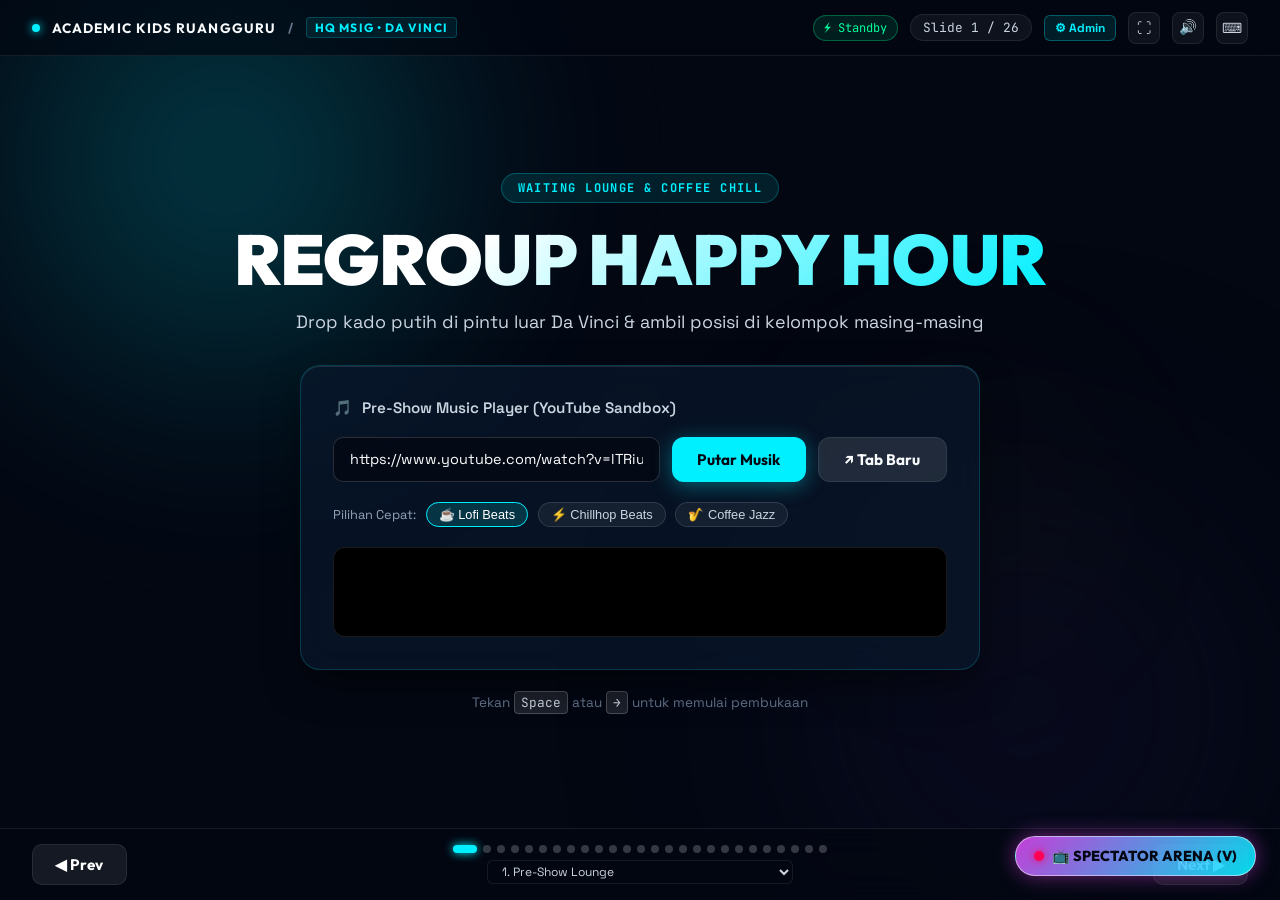
==== commit 657a4b29: "feat(deck): split 4 challenges into briefing and countdown slides with locked pos standby" ====
--- a/src/index.html
+++ b/src/index.html
@@ -310,10 +310,10 @@
       </div>
     </section>
 
-    <!-- SLIDE 13: CHALLENGE 1 - KALANANTI -->
-    <section class="slide" id="slide-13" data-title="Challenge 1: Kalananti">
-      <div class="slide-content text-center">
-        <div class="product-badge kalananti">PRODUK 01 • KALANANTI</div>
+    <!-- SLIDE 13: BRIEFING CHALLENGE 1 - KALANANTI -->
+    <section class="slide" id="slide-13" data-title="Briefing 1: Kalananti Scratch">
+      <div class="slide-content text-center">
+        <div class="product-badge kalananti">PRODUK 01 • KALANANTI (BRIEFING)</div>
         <h1 class="title-bold neon-cyan">SCRATCH CODE DEBUGGING</h1>
         <p class="subtitle">Perbaiki blok kode Scratch yang rusak sampai animasinya berjalan sempurna!</p>
 
@@ -334,16 +334,48 @@
             <div class="score-pill">Poin Pertama Benar: <strong>5 Poin</strong> | Kedua: <strong>4 Poin</strong></div>
           </div>
         </div>
+
+        <div class="briefing-locked-notice glass-card mt-2">
+          <span class="lock-icon">🔒</span>
+          <span>Laptop Meja Pos 1 <strong>Masih Terkunci</strong> (Anti Curi-Start) • Bersiap ke slide berikutnya untuk hitungan mundur!</span>
+        </div>
+
         <div class="step-controls">
           <button class="btn btn-outline btn-step" data-target="#slide-13">Ungkap Detail (Spasi)</button>
         </div>
       </div>
     </section>
 
-    <!-- SLIDE 14: CHALLENGE 2 - MATHCHAMPS -->
-    <section class="slide" id="slide-14" data-title="Challenge 2: Mathchamps">
-      <div class="slide-content text-center">
-        <div class="product-badge mathchamps">PRODUK 02 • MATHCHAMPS</div>
+    <!-- SLIDE 14: BATTLE 1 - KALANANTI COUNTDOWN & ARENA -->
+    <section class="slide battle-arena-slide" id="slide-14" data-title="Battle 1: Scratch Countdown & Arena" data-round="1">
+      <div class="slide-content text-center">
+        <div class="product-badge kalananti">BABAK 1 • KALANANTI SCRATCH</div>
+        <h1 class="title-bold neon-cyan">ARENA TANDING: SCRATCH DEBUGGING</h1>
+        
+        <div class="countdown-arena-box glass-card">
+          <div class="countdown-arena-display" id="battle-countdown-1">
+            <span class="countdown-digit-huge pulse-glow">3</span>
+          </div>
+          <div class="countdown-status-text" id="battle-status-1">TEKAN SPASI / TOMBOL DI BAWAH UNTUK HITUNG MUNDUR!</div>
+          
+          <div class="countdown-actions">
+            <button class="btn btn-gold btn-lg btn-trigger-countdown" data-round="1">▶ MULAI COUNTDOWN 3-2-1! (Space)</button>
+            <button class="btn btn-cyan btn-lg btn-open-spectator-round" data-round="1">📺 Buka Spectator Arena (V)</button>
+          </div>
+        </div>
+
+        <div class="arena-live-callout glass-card mt-2">
+          <span class="live-dot-indicator"></span>
+          <span><strong>LAPTOP POS 1 MEJA TENGAH OTOMATIS TERBUKA SETELAH HITUNGAN SELESAI!</strong></span>
+          <p class="arena-sub-hint">Kak Balqis standby dengan Bel Meja • Percobaan 1 = 5 Poin, Percobaan 2 = 4 Poin</p>
+        </div>
+      </div>
+    </section>
+
+    <!-- SLIDE 15: BRIEFING CHALLENGE 2 - MATHCHAMPS -->
+    <section class="slide" id="slide-15" data-title="Briefing 2: Mathchamps Speed Math">
+      <div class="slide-content text-center">
+        <div class="product-badge mathchamps">PRODUK 02 • MATHCHAMPS (BRIEFING)</div>
         <h1 class="title-bold neon-gold">SPEED MATH SEMPOA</h1>
         <p class="subtitle">Rangkaian hitungan matematika kilat di bawah tekanan waktu!</p>
 
@@ -364,16 +396,48 @@
             <div class="score-pill">Poin Pertama Benar: <strong>5 Poin</strong> | Kedua: <strong>4 Poin</strong></div>
           </div>
         </div>
+
+        <div class="briefing-locked-notice glass-card mt-2">
+          <span class="lock-icon">🔒</span>
+          <span>Laptop Meja Pos 2 <strong>Masih Terkunci</strong> • Bersiap ke slide berikutnya untuk hitungan mundur!</span>
+        </div>
+
         <div class="step-controls">
-          <button class="btn btn-outline btn-step" data-target="#slide-14">Ungkap Detail (Spasi)</button>
-        </div>
-      </div>
-    </section>
-
-    <!-- SLIDE 15: CHALLENGE 3 - MEMORY ACADEMY -->
-    <section class="slide" id="slide-15" data-title="Challenge 3: Memory Academy">
-      <div class="slide-content text-center">
-        <div class="product-badge memory">PRODUK 03 • MEMORY ACADEMY</div>
+          <button class="btn btn-outline btn-step" data-target="#slide-15">Ungkap Detail (Spasi)</button>
+        </div>
+      </div>
+    </section>
+
+    <!-- SLIDE 16: BATTLE 2 - MATHCHAMPS COUNTDOWN & ARENA -->
+    <section class="slide battle-arena-slide" id="slide-16" data-title="Battle 2: Math Countdown & Arena" data-round="2">
+      <div class="slide-content text-center">
+        <div class="product-badge mathchamps">BABAK 2 • MATHCHAMPS SPEED MATH</div>
+        <h1 class="title-bold neon-gold">ARENA TANDING: SPEED MATH SEMPOA</h1>
+
+        <div class="countdown-arena-box glass-card">
+          <div class="countdown-arena-display" id="battle-countdown-2">
+            <span class="countdown-digit-huge pulse-glow">3</span>
+          </div>
+          <div class="countdown-status-text" id="battle-status-2">TEKAN SPASI / TOMBOL DI BAWAH UNTUK HITUNG MUNDUR!</div>
+
+          <div class="countdown-actions">
+            <button class="btn btn-gold btn-lg btn-trigger-countdown" data-round="2">▶ MULAI COUNTDOWN 3-2-1! (Space)</button>
+            <button class="btn btn-cyan btn-lg btn-open-spectator-round" data-round="2">📺 Buka Spectator Arena (V)</button>
+          </div>
+        </div>
+
+        <div class="arena-live-callout glass-card mt-2">
+          <span class="live-dot-indicator"></span>
+          <span><strong>LAPTOP POS 2 MEJA TENGAH OTOMATIS TERBUKA SETELAH HITUNGAN SELESAI!</strong></span>
+          <p class="arena-sub-hint">Hitung tanpa kalkulator • Selesai hitung langsung sprint ke Kak Balqis!</p>
+        </div>
+      </div>
+    </section>
+
+    <!-- SLIDE 17: BRIEFING CHALLENGE 3 - MEMORY ACADEMY -->
+    <section class="slide" id="slide-17" data-title="Briefing 3: Memory Academy">
+      <div class="slide-content text-center">
+        <div class="product-badge memory">PRODUK 03 • MEMORY ACADEMY (BRIEFING)</div>
         <h1 class="title-bold neon-magenta">VISUAL MEMORY FLASH</h1>
         <p class="subtitle">Gambar detail hanya muncul selama 3 detik, lalu lenyap!</p>
 
@@ -394,16 +458,48 @@
             <div class="score-pill">Poin Pertama Benar: <strong>5 Poin</strong> | Kedua: <strong>4 Poin</strong></div>
           </div>
         </div>
+
+        <div class="briefing-locked-notice glass-card mt-2">
+          <span class="lock-icon">🔒</span>
+          <span>Laptop Meja Pos 3 <strong>Masih Terkunci</strong> • Bersiap ke slide berikutnya untuk hitungan mundur!</span>
+        </div>
+
         <div class="step-controls">
-          <button class="btn btn-outline btn-step" data-target="#slide-15">Ungkap Detail (Spasi)</button>
-        </div>
-      </div>
-    </section>
-
-    <!-- SLIDE 16: CHALLENGE 4 - SPREADSHEET SPECIAL -->
-    <section class="slide" id="slide-16" data-title="Challenge 4: Spreadsheet">
-      <div class="slide-content text-center">
-        <div class="product-badge sheets">MAKANAN POKOK KITA SEMUA • SPECIAL</div>
+          <button class="btn btn-outline btn-step" data-target="#slide-17">Ungkap Detail (Spasi)</button>
+        </div>
+      </div>
+    </section>
+
+    <!-- SLIDE 18: BATTLE 3 - MEMORY COUNTDOWN & ARENA -->
+    <section class="slide battle-arena-slide" id="slide-18" data-title="Battle 3: Memory Countdown & Arena" data-round="3">
+      <div class="slide-content text-center">
+        <div class="product-badge memory">BABAK 3 • MEMORY ACADEMY FLASH</div>
+        <h1 class="title-bold neon-magenta">ARENA TANDING: VISUAL MEMORY FLASH</h1>
+
+        <div class="countdown-arena-box glass-card">
+          <div class="countdown-arena-display" id="battle-countdown-3">
+            <span class="countdown-digit-huge pulse-glow">3</span>
+          </div>
+          <div class="countdown-status-text" id="battle-status-3">TEKAN SPASI / TOMBOL DI BAWAH UNTUK HITUNG MUNDUR!</div>
+
+          <div class="countdown-actions">
+            <button class="btn btn-gold btn-lg btn-trigger-countdown" data-round="3">▶ MULAI COUNTDOWN 3-2-1! (Space)</button>
+            <button class="btn btn-cyan btn-lg btn-open-spectator-round" data-round="3">📺 Buka Spectator Arena (V)</button>
+          </div>
+        </div>
+
+        <div class="arena-live-callout glass-card mt-2">
+          <span class="live-dot-indicator"></span>
+          <span><strong>GAMBAR VISUAL AKAN TAMPIL SETELAH COUNTDOWN!</strong></span>
+          <p class="arena-sub-hint">Hafalkan semua objek dalam sekejap • Jawab pertanyaan rahasia MC!</p>
+        </div>
+      </div>
+    </section>
+
+    <!-- SLIDE 19: BRIEFING CHALLENGE 4 - SPREADSHEET -->
+    <section class="slide" id="slide-19" data-title="Briefing 4: Spreadsheet Special">
+      <div class="slide-content text-center">
+        <div class="product-badge sheets">MAKANAN POKOK KITA SEMUA • SPECIAL (BRIEFING)</div>
         <h1 class="title-bold neon-green">SPREADSHEET FORMULA FIXER</h1>
         <p class="subtitle">Selamatkan lembar kerja dari kutukan #REF!, #VALUE!, dan formula ngaco!</p>
 
@@ -424,14 +520,46 @@
             <div class="score-pill">Poin Pertama Benar: <strong>5 Poin</strong> | Kedua: <strong>4 Poin</strong></div>
           </div>
         </div>
+
+        <div class="briefing-locked-notice glass-card mt-2">
+          <span class="lock-icon">🔒</span>
+          <span>Laptop Meja Pos 4 <strong>Masih Terkunci</strong> • Bersiap ke slide berikutnya untuk hitungan mundur!</span>
+        </div>
+
         <div class="step-controls">
-          <button class="btn btn-outline btn-step" data-target="#slide-16">Ungkap Detail (Spasi)</button>
-        </div>
-      </div>
-    </section>
-
-    <!-- SLIDE 17: BUMPER SESI SANTUY -->
-    <section class="slide bumper-slide" id="slide-17" data-title="Bumper: Sesi Santuy">
+          <button class="btn btn-outline btn-step" data-target="#slide-19">Ungkap Detail (Spasi)</button>
+        </div>
+      </div>
+    </section>
+
+    <!-- SLIDE 20: BATTLE 4 - SPREADSHEET COUNTDOWN & ARENA -->
+    <section class="slide battle-arena-slide" id="slide-20" data-title="Battle 4: Spreadsheet Countdown & Arena" data-round="4">
+      <div class="slide-content text-center">
+        <div class="product-badge sheets">BABAK 4 • SPREADSHEET FORMULA FIXER</div>
+        <h1 class="title-bold neon-green">ARENA TANDING: SPREADSHEET FIXER</h1>
+
+        <div class="countdown-arena-box glass-card glow-green">
+          <div class="countdown-arena-display" id="battle-countdown-4">
+            <span class="countdown-digit-huge pulse-glow">3</span>
+          </div>
+          <div class="countdown-status-text" id="battle-status-4">TEKAN SPASI / TOMBOL DI BAWAH UNTUK HITUNG MUNDUR!</div>
+
+          <div class="countdown-actions">
+            <button class="btn btn-gold btn-lg btn-trigger-countdown" data-round="4">▶ MULAI COUNTDOWN 3-2-1! (Space)</button>
+            <button class="btn btn-cyan btn-lg btn-open-spectator-round" data-round="4">📺 Buka Spectator Arena (V)</button>
+          </div>
+        </div>
+
+        <div class="arena-live-callout glass-card mt-2">
+          <span class="live-dot-indicator"></span>
+          <span><strong>BABAK PAMUNGKAS! LAPTOP POS 4 OTOMATIS TERBUKA SETELAH COUNTDOWN!</strong></span>
+          <p class="arena-sub-hint">Perbaiki formula #REF! sampai angka total keluar • Siapa cepat dia juara!</p>
+        </div>
+      </div>
+    </section>
+
+    <!-- SLIDE 21: BUMPER SESI SANTUY -->
+    <section class="slide bumper-slide" id="slide-21" data-title="Bumper: Sesi Santuy">
       <div class="slide-content text-center">
         <div class="tag-pill tag-yellow">EARLY DINNER & CHILL</div>
         <h1 class="mega-title">KENYANG SORE,<br><span class="neon-gold">BONGKAR KEDOK!</span></h1>
@@ -441,8 +569,8 @@
       </div>
     </section>
 
-    <!-- SLIDE 18: TEBAK GUARDIAN ANGEL -->
-    <section class="slide" id="slide-18" data-title="Tebak Guardian Angel">
+    <!-- SLIDE 22: TEBAK GUARDIAN ANGEL -->
+    <section class="slide" id="slide-22" data-title="Tebak Guardian Angel">
       <div class="slide-content text-center">
         <div class="tag-pill tag-yellow">SECRET MISSION REVEAL</div>
         <h1 class="mega-title neon-gold">SIAPA GUARDIAN ANGEL-MU?</h1>
@@ -456,8 +584,8 @@
       </div>
     </section>
 
-    <!-- SLIDE 19: GRAND AWARDING STAGE -->
-    <section class="slide" id="slide-19" data-title="Grand Awarding Stage">
+    <!-- SLIDE 23: GRAND AWARDING STAGE -->
+    <section class="slide" id="slide-23" data-id="slide-awarding" data-title="Grand Awarding Stage">
       <div class="slide-content text-center">
         <div class="tag-pill tag-gold">HALL OF FAME</div>
         <h1 class="mega-title neon-gold">GRAND AWARDING</h1>
@@ -522,8 +650,8 @@
       </div>
     </section>
 
-    <!-- SLIDE 20: DOORPRIZE NYELENEH LOTTERY -->
-    <section class="slide" id="slide-20" data-title="Doorprize Nyeleneh">
+    <!-- SLIDE 24: DOORPRIZE NYELENEH LOTTERY -->
+    <section class="slide" id="slide-24" data-id="slide-doorprize" data-title="Doorprize Nyeleneh">
       <div class="slide-content text-center">
         <div class="tag-pill tag-yellow">LUCKY DRAW UNIK</div>
         <h1 class="title-bold">DOORPRIZE EXTRAORDINARY</h1>
@@ -557,8 +685,8 @@
       </div>
     </section>
 
-    <!-- SLIDE 21: SPEECH KHIDMAT BU DEINA -->
-    <section class="slide" id="slide-21" data-title="Speech Queen Aldeina">
+    <!-- SLIDE 25: SPEECH KHIDMAT BU DEINA -->
+    <section class="slide" id="slide-25" data-title="Speech Queen Aldeina">
       <div class="slide-content text-center">
         <div class="crown-icon">👑</div>
         <div class="tag-pill tag-cyan">EXECUTIVE ANNOUNCEMENT</div>
@@ -578,8 +706,8 @@
       </div>
     </section>
 
-    <!-- SLIDE 22: CLOSING & FOTO BERSAMA -->
-    <section class="slide" id="slide-22" data-title="Closing & Foto Bersama">
+    <!-- SLIDE 26: CLOSING & FOTO BERSAMA -->
+    <section class="slide" id="slide-26" data-title="Closing & Foto Bersama">
       <div class="slide-content text-center">
         <div class="celebrate-emoji">🎉 📸 🎊</div>
         <h1 class="mega-title neon-gold">TERIMA KASIH!</h1>
@@ -596,6 +724,12 @@
     </section>
 
   </main>
+
+  <!-- Floating Spectator Launcher Button (Bisa dibuka kapan saja, terutama Slide 13-16) -->
+  <button id="btn-spectator-launch" class="btn-spectator-float" title="Buka Spectator Arena 4 Layar (V)">
+    <span class="live-pulse-dot"></span>
+    <span class="spec-label">📺 SPECTATOR ARENA (V)</span>
+  </button>
 
   <!-- Bottom Interactive HUD for Operator/MC -->
   <footer class="bottom-hud">
@@ -611,6 +745,100 @@
     <button id="btn-next" class="hud-nav-btn" title="Next Slide (→ / Space)">Next ▶</button>
   </footer>
 
+  <!-- SPECTATOR ARENA OVERLAY (VDO.ninja 4-Screen Mirroring) -->
+  <div id="spectator-overlay" class="spectator-overlay hidden">
+    <div class="spectator-container glass-card">
+      <div class="spectator-header">
+        <div class="spec-title-left">
+          <span class="live-badge"><span class="live-pulse-dot"></span> LIVE 4 POS FEED</span>
+          <h2>BATTLE SPECTATOR MONITOR</h2>
+        </div>
+        
+        <div class="spec-view-modes">
+          <button class="spec-mode-btn active" data-mode="grid">🔲 2x2 Grid</button>
+          <button class="spec-mode-btn" data-mode="pos1">🐱 Pos 1 (Scratch)</button>
+          <button class="spec-mode-btn" data-mode="pos2">🧮 Pos 2 (Math)</button>
+          <button class="spec-mode-btn" data-mode="pos3">🧠 Pos 3 (Memory)</button>
+          <button class="spec-mode-btn" data-mode="pos4">📊 Pos 4 (Sheets)</button>
+        </div>
+
+        <div class="spec-actions-right">
+          <a id="btn-gmeet-fallback" href="https://meet.google.com/new" target="_blank" class="btn btn-xs btn-outline-warning" title="Buka Google Meet sebagai cadangan">↗ Buka GMeet</a>
+          <button id="btn-close-spectator" class="btn-close-spec" title="Tutup Spectator (Esc / V)">&times;</button>
+        </div>
+      </div>
+
+      <!-- The 4-Screen Video Feed Grid -->
+      <div class="spectator-grid-stage mode-grid" id="spectator-grid-stage">
+        
+        <!-- POS 1 FEED -->
+        <div class="spectator-feed-card" id="feed-card-pos1" data-pos="1">
+          <div class="feed-card-header">
+            <div class="feed-tag tag-cyan">POS 1 • KALANANTI (SCRATCH)</div>
+            <button class="feed-pin-btn" data-target="pos1" title="Perbesar Layar Pos 1">⛶ Focus</button>
+          </div>
+          <div class="feed-iframe-wrap">
+            <iframe id="iframe-pos1" src="about:blank" data-src="https://vdo.ninja/?view=hhkids26_pos1&cleanoutput&transparent=1&autoplay=1" allow="autoplay; fullscreen" loading="lazy"></iframe>
+            <div class="feed-waiting-overlay">
+              <div class="waiting-spinner"></div>
+              <p class="waiting-title">Menunggu Siaran Pos 1...</p>
+              <p class="waiting-sub">Klik tombol "📡 Broadcast ke Proyektor" di laptop Pos 1</p>
+            </div>
+          </div>
+        </div>
+
+        <!-- POS 2 FEED -->
+        <div class="spectator-feed-card" id="feed-card-pos2" data-pos="2">
+          <div class="feed-card-header">
+            <div class="feed-tag tag-gold">POS 2 • MATHCHAMPS (SEMPOA)</div>
+            <button class="feed-pin-btn" data-target="pos2" title="Perbesar Layar Pos 2">⛶ Focus</button>
+          </div>
+          <div class="feed-iframe-wrap">
+            <iframe id="iframe-pos2" src="about:blank" data-src="https://vdo.ninja/?view=hhkids26_pos2&cleanoutput&transparent=1&autoplay=1" allow="autoplay; fullscreen" loading="lazy"></iframe>
+            <div class="feed-waiting-overlay">
+              <div class="waiting-spinner"></div>
+              <p class="waiting-title">Menunggu Siaran Pos 2...</p>
+              <p class="waiting-sub">Klik tombol "📡 Broadcast ke Proyektor" di laptop Pos 2</p>
+            </div>
+          </div>
+        </div>
+
+        <!-- POS 3 FEED -->
+        <div class="spectator-feed-card" id="feed-card-pos3" data-pos="3">
+          <div class="feed-card-header">
+            <div class="feed-tag tag-magenta">POS 3 • MEMORY ACADEMY</div>
+            <button class="feed-pin-btn" data-target="pos3" title="Perbesar Layar Pos 3">⛶ Focus</button>
+          </div>
+          <div class="feed-iframe-wrap">
+            <iframe id="iframe-pos3" src="about:blank" data-src="https://vdo.ninja/?view=hhkids26_pos3&cleanoutput&transparent=1&autoplay=1" allow="autoplay; fullscreen" loading="lazy"></iframe>
+            <div class="feed-waiting-overlay">
+              <div class="waiting-spinner"></div>
+              <p class="waiting-title">Menunggu Siaran Pos 3...</p>
+              <p class="waiting-sub">Klik tombol "📡 Broadcast ke Proyektor" di laptop Pos 3</p>
+            </div>
+          </div>
+        </div>
+
+        <!-- POS 4 FEED -->
+        <div class="spectator-feed-card" id="feed-card-pos4" data-pos="4">
+          <div class="feed-card-header">
+            <div class="feed-tag tag-green">POS 4 • SPREADSHEET (#REF!)</div>
+            <button class="feed-pin-btn" data-target="pos4" title="Perbesar Layar Pos 4">⛶ Focus</button>
+          </div>
+          <div class="feed-iframe-wrap">
+            <iframe id="iframe-pos4" src="about:blank" data-src="https://vdo.ninja/?view=hhkids26_pos4&cleanoutput&transparent=1&autoplay=1" allow="autoplay; fullscreen" loading="lazy"></iframe>
+            <div class="feed-waiting-overlay">
+              <div class="waiting-spinner"></div>
+              <p class="waiting-title">Menunggu Siaran Pos 4...</p>
+              <p class="waiting-sub">Klik tombol "📡 Broadcast ke Proyektor" di laptop Pos 4</p>
+            </div>
+          </div>
+        </div>
+
+      </div>
+    </div>
+  </div>
+
   <!-- Shortcuts Modal -->
   <div id="shortcuts-modal" class="modal hidden">
     <div class="modal-content glass-card">
@@ -621,6 +849,7 @@
       <div class="shortcuts-grid">
         <div><kbd>Space</kbd> / <kbd>→</kbd></div><div>Slide berikutnya / Ungkap reveal</div>
         <div><kbd>←</kbd></div><div>Slide sebelumnya</div>
+        <div><kbd>V</kbd></div><div>Buka / Tutup Spectator Arena (4 Layar)</div>
         <div><kbd>T</kbd></div><div>Mulai / Pause Countdown Timer</div>
         <div><kbd>R</kbd></div><div>Reset Countdown Timer</div>
         <div><kbd>F</kbd></div><div>Layar Penuh (Toggle Fullscreen)</div>
@@ -630,6 +859,8 @@
     </div>
   </div>
 
+  <script src="sync-engine.js"></script>
   <script src="app.js"></script>
+
 </body>
 </html>
--- a/src/style.css
+++ b/src/style.css
@@ -1786,3 +1786,428 @@
   padding: 1.2rem 0;
 }
 
+/* ==========================================================================
+   SPECTATOR ARENA OVERLAY (VDO.NINJA 4-SCREEN LIVE STREAM)
+   ========================================================================== */
+.btn-spectator-float {
+  position: fixed;
+  bottom: 24px;
+  right: 24px;
+  z-index: 99;
+  background: linear-gradient(135deg, rgba(217, 70, 239, 0.9), rgba(0, 240, 255, 0.9));
+  color: #030712;
+  font-family: var(--font-display);
+  font-weight: 800;
+  font-size: 0.9rem;
+  padding: 10px 18px;
+  border-radius: 999px;
+  border: 1px solid rgba(255, 255, 255, 0.5);
+  box-shadow: 0 0 20px rgba(217, 70, 239, 0.5), 0 4px 15px rgba(0, 0, 0, 0.4);
+  cursor: pointer;
+  display: inline-flex;
+  align-items: center;
+  gap: 8px;
+  transition: all 0.25s cubic-bezier(0.16, 1, 0.3, 1);
+}
+
+.btn-spectator-float:hover {
+  transform: translateY(-2px) scale(1.04);
+  box-shadow: 0 0 30px rgba(0, 240, 255, 0.8);
+}
+
+.live-pulse-dot {
+  width: 10px;
+  height: 10px;
+  background: #ff0055;
+  border-radius: 50%;
+  box-shadow: 0 0 8px #ff0055;
+  animation: pulseDot 1s infinite alternate;
+}
+
+@keyframes pulseDot {
+  0% { transform: scale(0.8); opacity: 0.7; }
+  100% { transform: scale(1.2); opacity: 1; }
+}
+
+.spectator-overlay {
+  position: fixed;
+  inset: 0;
+  z-index: 1000;
+  background: rgba(3, 7, 18, 0.92);
+  backdrop-filter: blur(16px);
+  -webkit-backdrop-filter: blur(16px);
+  display: flex;
+  align-items: center;
+  justify-content: center;
+  padding: 20px;
+  animation: fadeIn 0.25s ease-out;
+}
+
+.spectator-container {
+  width: 100%;
+  height: 100%;
+  max-width: 1800px;
+  max-height: 96vh;
+  display: flex;
+  flex-direction: column;
+  background: rgba(10, 25, 47, 0.85);
+  border: 1px solid rgba(0, 240, 255, 0.3);
+  border-radius: 20px;
+  overflow: hidden;
+  box-shadow: 0 0 50px rgba(0, 240, 255, 0.2);
+}
+
+.spectator-header {
+  display: flex;
+  align-items: center;
+  justify-content: space-between;
+  padding: 14px 24px;
+  background: rgba(3, 7, 18, 0.8);
+  border-bottom: 1px solid rgba(255, 255, 255, 0.08);
+}
+
+.spec-title-left {
+  display: flex;
+  align-items: center;
+  gap: 14px;
+}
+
+.spec-title-left h2 {
+  font-size: 1.15rem;
+  font-family: var(--font-display);
+  font-weight: 800;
+  letter-spacing: 0.05em;
+  color: #fff;
+  margin: 0;
+}
+
+.live-badge {
+  background: rgba(255, 0, 85, 0.2);
+  border: 1px solid #ff0055;
+  color: #ff3377;
+  font-family: var(--font-mono);
+  font-size: 0.75rem;
+  font-weight: 800;
+  padding: 3px 10px;
+  border-radius: 999px;
+  display: inline-flex;
+  align-items: center;
+  gap: 6px;
+}
+
+.spec-view-modes {
+  display: flex;
+  gap: 8px;
+  background: rgba(255, 255, 255, 0.05);
+  padding: 4px;
+  border-radius: 10px;
+  border: 1px solid rgba(255, 255, 255, 0.1);
+}
+
+.spec-mode-btn {
+  background: transparent;
+  border: none;
+  color: var(--text-secondary);
+  font-family: var(--font-display);
+  font-size: 0.8rem;
+  font-weight: 700;
+  padding: 6px 14px;
+  border-radius: 6px;
+  cursor: pointer;
+  transition: all 0.15s ease;
+}
+
+.spec-mode-btn:hover {
+  color: #fff;
+}
+
+.spec-mode-btn.active {
+  background: var(--neon-cyan);
+  color: #030712;
+  box-shadow: 0 0 12px var(--neon-cyan-glow);
+}
+
+.spec-actions-right {
+  display: flex;
+  align-items: center;
+  gap: 12px;
+}
+
+.btn-outline-warning {
+  background: rgba(255, 215, 0, 0.1);
+  border: 1px solid var(--neon-gold);
+  color: var(--neon-gold);
+  text-decoration: none;
+}
+
+.btn-outline-warning:hover {
+  background: var(--neon-gold);
+  color: #030712;
+}
+
+.btn-close-spec {
+  background: none;
+  border: none;
+  color: var(--text-muted);
+  font-size: 2rem;
+  line-height: 1;
+  cursor: pointer;
+  padding: 0 4px;
+  transition: color 0.2s;
+}
+
+.btn-close-spec:hover {
+  color: #ff4757;
+}
+
+.spectator-grid-stage {
+  flex: 1;
+  display: grid;
+  gap: 14px;
+  padding: 16px;
+  min-height: 0;
+  overflow: hidden;
+}
+
+/* Grid 2x2 mode */
+.spectator-grid-stage.mode-grid {
+  grid-template-columns: repeat(2, 1fr);
+  grid-template-rows: repeat(2, 1fr);
+}
+
+.spectator-feed-card {
+  background: #000;
+  border-radius: 12px;
+  border: 1px solid rgba(255, 255, 255, 0.15);
+  display: flex;
+  flex-direction: column;
+  overflow: hidden;
+  position: relative;
+  transition: border-color 0.2s;
+}
+
+.spectator-feed-card:hover {
+  border-color: var(--neon-cyan);
+}
+
+/* Focus Mode */
+.spectator-grid-stage.mode-focus-1 #feed-card-pos1,
+.spectator-grid-stage.mode-focus-2 #feed-card-pos2,
+.spectator-grid-stage.mode-focus-3 #feed-card-pos3,
+.spectator-grid-stage.mode-focus-4 #feed-card-pos4 {
+  grid-column: 1 / -1;
+  grid-row: 1 / -1;
+  display: flex !important;
+}
+
+.spectator-grid-stage.mode-focus-1 .spectator-feed-card:not(#feed-card-pos1),
+.spectator-grid-stage.mode-focus-2 .spectator-feed-card:not(#feed-card-pos2),
+.spectator-grid-stage.mode-focus-3 .spectator-feed-card:not(#feed-card-pos3),
+.spectator-grid-stage.mode-focus-4 .spectator-feed-card:not(#feed-card-pos4) {
+  display: none !important;
+}
+
+.feed-card-header {
+  display: flex;
+  align-items: center;
+  justify-content: space-between;
+  padding: 6px 12px;
+  background: rgba(3, 7, 18, 0.85);
+  border-bottom: 1px solid rgba(255, 255, 255, 0.08);
+}
+
+.feed-tag {
+  font-family: var(--font-mono);
+  font-size: 0.75rem;
+  font-weight: 700;
+  padding: 2px 8px;
+  border-radius: 4px;
+}
+
+.feed-pin-btn {
+  background: rgba(255, 255, 255, 0.08);
+  border: 1px solid rgba(255, 255, 255, 0.2);
+  color: var(--text-secondary);
+  font-size: 0.75rem;
+  font-weight: 600;
+  padding: 2px 8px;
+  border-radius: 4px;
+  cursor: pointer;
+  transition: all 0.2s;
+}
+
+.feed-pin-btn:hover {
+  background: var(--neon-cyan);
+  color: #030712;
+}
+
+.feed-iframe-wrap {
+  flex: 1;
+  position: relative;
+  width: 100%;
+  height: 100%;
+}
+
+.feed-iframe-wrap iframe {
+  position: absolute;
+  inset: 0;
+  width: 100%;
+  height: 100%;
+  border: none;
+  background: #050811;
+  z-index: 1;
+}
+
+.feed-waiting-overlay {
+  position: absolute;
+  inset: 0;
+  display: flex;
+  flex-direction: column;
+  align-items: center;
+  justify-content: center;
+  gap: 8px;
+  background: radial-gradient(circle at center, rgba(10, 25, 47, 0.95), #030712);
+  z-index: 0;
+  text-align: center;
+  padding: 20px;
+}
+
+.waiting-spinner {
+  width: 36px;
+  height: 36px;
+  border: 3px solid rgba(0, 240, 255, 0.15);
+  border-top-color: var(--neon-cyan);
+  border-radius: 50%;
+  animation: spin 1s linear infinite;
+}
+
+@keyframes spin {
+  to { transform: rotate(360deg); }
+}
+
+.waiting-title {
+  color: #fff;
+  font-size: 0.95rem;
+  font-weight: 700;
+  margin: 0;
+}
+
+.waiting-sub {
+  color: var(--text-muted);
+  font-size: 0.8rem;
+  margin: 0;
+}
+
+/* ==========================================================================
+   BRIEFING LOCKED NOTICE & COUNTDOWN ARENA BOX
+   ========================================================================== */
+.briefing-locked-notice {
+  display: inline-flex;
+  align-items: center;
+  gap: 12px;
+  padding: 12px 24px;
+  background: rgba(239, 68, 68, 0.12);
+  border: 1px solid rgba(239, 68, 68, 0.4);
+  border-radius: 9999px;
+  color: #fca5a5;
+  font-size: 0.95rem;
+  max-width: 800px;
+}
+.briefing-locked-notice .lock-icon {
+  font-size: 1.4rem;
+  animation: pulseLock 1.5s infinite;
+}
+@keyframes pulseLock {
+  0%, 100% { transform: scale(1); opacity: 0.8; }
+  50% { transform: scale(1.15); opacity: 1; }
+}
+
+.countdown-arena-box {
+  max-width: 780px;
+  width: 100%;
+  margin: 1.5rem auto 0;
+  padding: 2rem;
+  display: flex;
+  flex-direction: column;
+  align-items: center;
+  gap: 1.25rem;
+  border: 1px solid rgba(0, 240, 255, 0.3);
+  box-shadow: 0 0 35px rgba(0, 240, 255, 0.15);
+}
+
+.countdown-arena-display {
+  width: 140px;
+  height: 140px;
+  display: flex;
+  align-items: center;
+  justify-content: center;
+  background: radial-gradient(circle, rgba(0, 240, 255, 0.2), rgba(10, 25, 47, 0.8));
+  border: 3px solid var(--neon-cyan);
+  border-radius: 50%;
+  box-shadow: 0 0 30px rgba(0, 240, 255, 0.4);
+}
+
+.countdown-digit-huge {
+  font-family: var(--font-mono);
+  font-size: 4.5rem;
+  font-weight: 900;
+  color: #fff;
+  text-shadow: 0 0 20px var(--neon-cyan);
+}
+
+.countdown-arena-display.counting .countdown-digit-huge {
+  animation: popNumber 0.8s cubic-bezier(0.175, 0.885, 0.32, 1.275);
+}
+
+@keyframes popNumber {
+  0% { transform: scale(0.3); opacity: 0; }
+  60% { transform: scale(1.2); opacity: 1; }
+  100% { transform: scale(1); opacity: 1; }
+}
+
+.countdown-status-text {
+  font-family: var(--font-mono);
+  font-size: 1.05rem;
+  font-weight: 700;
+  letter-spacing: 0.08em;
+  color: var(--neon-gold);
+}
+
+.countdown-actions {
+  display: flex;
+  gap: 12px;
+  flex-wrap: wrap;
+  justify-content: center;
+}
+
+.arena-live-callout {
+  display: flex;
+  flex-direction: column;
+  align-items: center;
+  gap: 6px;
+  padding: 14px 24px;
+  max-width: 780px;
+  width: 100%;
+  margin: 0 auto;
+  border-left: 4px solid var(--neon-green);
+  background: rgba(0, 255, 157, 0.08);
+}
+
+.live-dot-indicator {
+  display: inline-block;
+  width: 10px;
+  height: 10px;
+  background: var(--neon-green);
+  border-radius: 50%;
+  box-shadow: 0 0 10px var(--neon-green);
+  animation: pulseDot 1s infinite;
+}
+
+.arena-sub-hint {
+  margin: 0;
+  color: var(--text-secondary);
+  font-size: 0.9rem;
+}
+
+
+
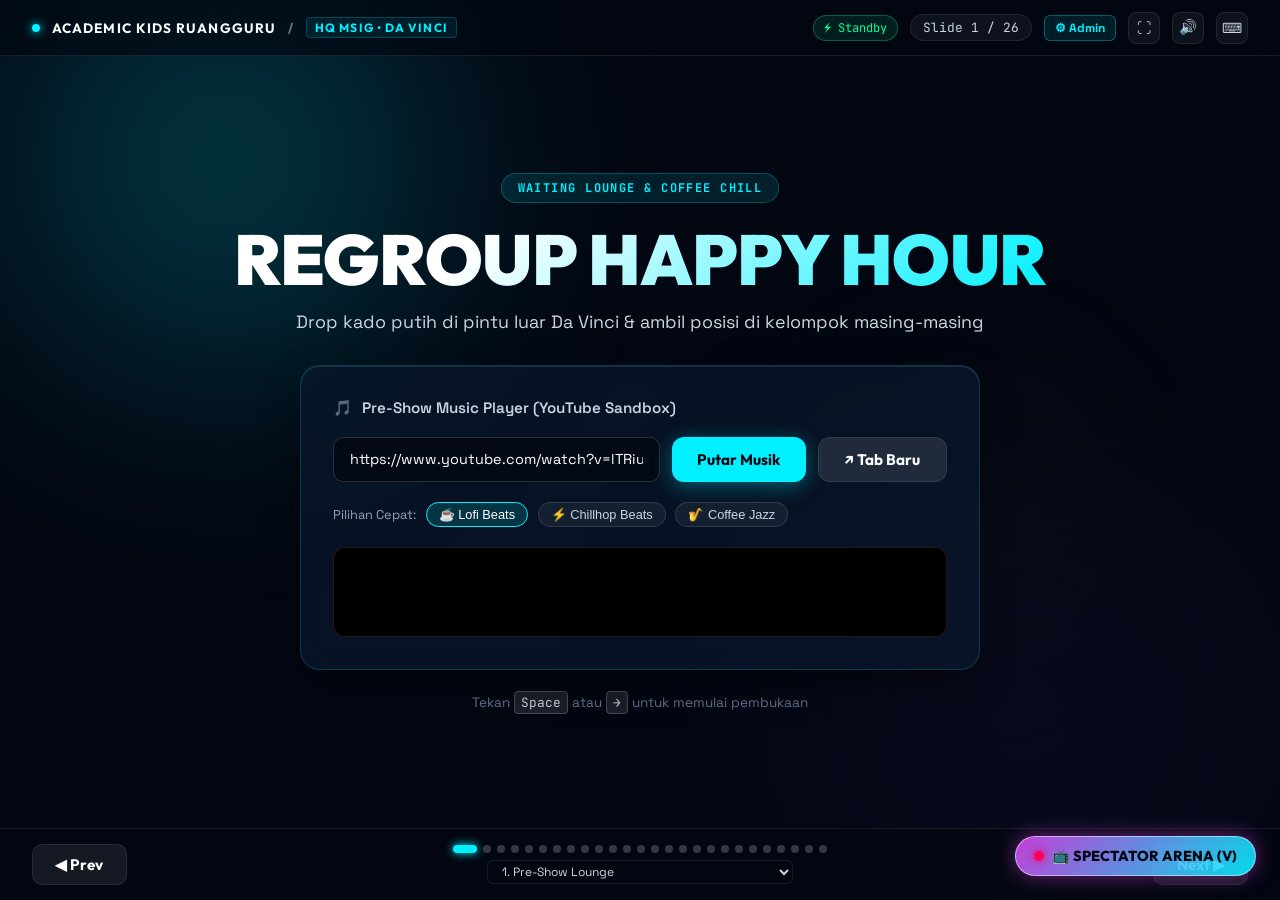
==== commit 574b87ff: "feat(regroup-happy-hour): integrate Memory Challenge into pos screen with keyboard-first controls an" ====
--- a/src/index.html
+++ b/src/index.html
@@ -777,12 +777,16 @@
             <div class="feed-tag tag-cyan">POS 1 • KALANANTI (SCRATCH)</div>
             <button class="feed-pin-btn" data-target="pos1" title="Perbesar Layar Pos 1">⛶ Focus</button>
           </div>
-          <div class="feed-iframe-wrap">
-            <iframe id="iframe-pos1" src="about:blank" data-src="https://vdo.ninja/?view=hhkids26_pos1&cleanoutput&transparent=1&autoplay=1" allow="autoplay; fullscreen" loading="lazy"></iframe>
-            <div class="feed-waiting-overlay">
+          <div class="feed-media-wrap">
+            <video id="stream-screen-pos1" autoplay playsinline muted class="feed-screen-video hidden"></video>
+            <div id="cam-pip-pos1" class="feed-cam-pip-box hidden">
+              <video id="stream-cam-pos1" autoplay playsinline muted class="feed-cam-video"></video>
+              <div class="cam-pip-label">MEJA 1 CAM</div>
+            </div>
+            <div class="feed-waiting-overlay" id="waiting-pos1">
               <div class="waiting-spinner"></div>
               <p class="waiting-title">Menunggu Siaran Pos 1...</p>
-              <p class="waiting-sub">Klik tombol "📡 Broadcast ke Proyektor" di laptop Pos 1</p>
+              <p class="waiting-sub">Klik tombol "📡 Siarkan ke Proyektor" di laptop Pos 1</p>
             </div>
           </div>
         </div>
@@ -793,12 +797,16 @@
             <div class="feed-tag tag-gold">POS 2 • MATHCHAMPS (SEMPOA)</div>
             <button class="feed-pin-btn" data-target="pos2" title="Perbesar Layar Pos 2">⛶ Focus</button>
           </div>
-          <div class="feed-iframe-wrap">
-            <iframe id="iframe-pos2" src="about:blank" data-src="https://vdo.ninja/?view=hhkids26_pos2&cleanoutput&transparent=1&autoplay=1" allow="autoplay; fullscreen" loading="lazy"></iframe>
-            <div class="feed-waiting-overlay">
+          <div class="feed-media-wrap">
+            <video id="stream-screen-pos2" autoplay playsinline muted class="feed-screen-video hidden"></video>
+            <div id="cam-pip-pos2" class="feed-cam-pip-box hidden">
+              <video id="stream-cam-pos2" autoplay playsinline muted class="feed-cam-video"></video>
+              <div class="cam-pip-label">MEJA 2 CAM</div>
+            </div>
+            <div class="feed-waiting-overlay" id="waiting-pos2">
               <div class="waiting-spinner"></div>
               <p class="waiting-title">Menunggu Siaran Pos 2...</p>
-              <p class="waiting-sub">Klik tombol "📡 Broadcast ke Proyektor" di laptop Pos 2</p>
+              <p class="waiting-sub">Klik tombol "📡 Siarkan ke Proyektor" di laptop Pos 2</p>
             </div>
           </div>
         </div>
@@ -809,12 +817,16 @@
             <div class="feed-tag tag-magenta">POS 3 • MEMORY ACADEMY</div>
             <button class="feed-pin-btn" data-target="pos3" title="Perbesar Layar Pos 3">⛶ Focus</button>
           </div>
-          <div class="feed-iframe-wrap">
-            <iframe id="iframe-pos3" src="about:blank" data-src="https://vdo.ninja/?view=hhkids26_pos3&cleanoutput&transparent=1&autoplay=1" allow="autoplay; fullscreen" loading="lazy"></iframe>
-            <div class="feed-waiting-overlay">
+          <div class="feed-media-wrap">
+            <video id="stream-screen-pos3" autoplay playsinline muted class="feed-screen-video hidden"></video>
+            <div id="cam-pip-pos3" class="feed-cam-pip-box hidden">
+              <video id="stream-cam-pos3" autoplay playsinline muted class="feed-cam-video"></video>
+              <div class="cam-pip-label">MEJA 3 CAM</div>
+            </div>
+            <div class="feed-waiting-overlay" id="waiting-pos3">
               <div class="waiting-spinner"></div>
               <p class="waiting-title">Menunggu Siaran Pos 3...</p>
-              <p class="waiting-sub">Klik tombol "📡 Broadcast ke Proyektor" di laptop Pos 3</p>
+              <p class="waiting-sub">Klik tombol "📡 Siarkan ke Proyektor" di laptop Pos 3</p>
             </div>
           </div>
         </div>
@@ -825,12 +837,16 @@
             <div class="feed-tag tag-green">POS 4 • SPREADSHEET (#REF!)</div>
             <button class="feed-pin-btn" data-target="pos4" title="Perbesar Layar Pos 4">⛶ Focus</button>
           </div>
-          <div class="feed-iframe-wrap">
-            <iframe id="iframe-pos4" src="about:blank" data-src="https://vdo.ninja/?view=hhkids26_pos4&cleanoutput&transparent=1&autoplay=1" allow="autoplay; fullscreen" loading="lazy"></iframe>
-            <div class="feed-waiting-overlay">
+          <div class="feed-media-wrap">
+            <video id="stream-screen-pos4" autoplay playsinline muted class="feed-screen-video hidden"></video>
+            <div id="cam-pip-pos4" class="feed-cam-pip-box hidden">
+              <video id="stream-cam-pos4" autoplay playsinline muted class="feed-cam-video"></video>
+              <div class="cam-pip-label">MEJA 4 CAM</div>
+            </div>
+            <div class="feed-waiting-overlay" id="waiting-pos4">
               <div class="waiting-spinner"></div>
               <p class="waiting-title">Menunggu Siaran Pos 4...</p>
-              <p class="waiting-sub">Klik tombol "📡 Broadcast ke Proyektor" di laptop Pos 4</p>
+              <p class="waiting-sub">Klik tombol "📡 Siarkan ke Proyektor" di laptop Pos 4</p>
             </div>
           </div>
         </div>
@@ -859,6 +875,7 @@
     </div>
   </div>
 
+  <script src="vendor/peerjs.min.js"></script>
   <script src="sync-engine.js"></script>
   <script src="app.js"></script>
 
--- a/src/style.css
+++ b/src/style.css
@@ -2041,21 +2041,60 @@
   color: #030712;
 }
 
-.feed-iframe-wrap {
+.feed-media-wrap {
   flex: 1;
   position: relative;
   width: 100%;
   height: 100%;
-}
-
-.feed-iframe-wrap iframe {
+  background: #000;
+  overflow: hidden;
+}
+
+.feed-screen-video {
   position: absolute;
   inset: 0;
   width: 100%;
   height: 100%;
-  border: none;
+  object-fit: contain;
   background: #050811;
   z-index: 1;
+}
+
+.feed-cam-pip-box {
+  position: absolute;
+  top: 10px;
+  right: 10px;
+  width: 160px;
+  height: 105px;
+  border-radius: 8px;
+  overflow: hidden;
+  border: 2px solid var(--neon-cyan);
+  box-shadow: 0 4px 20px rgba(0, 0, 0, 0.8), 0 0 15px rgba(0, 240, 255, 0.4);
+  background: #000;
+  z-index: 10;
+  animation: fadeIn 0.3s ease-out;
+}
+
+.feed-cam-video {
+  width: 100%;
+  height: 100%;
+  object-fit: cover;
+  transform: scaleX(-1);
+}
+
+.cam-pip-label {
+  position: absolute;
+  bottom: 2px;
+  left: 4px;
+  font-family: var(--font-mono);
+  font-size: 0.6rem;
+  font-weight: 800;
+  color: var(--neon-cyan);
+  background: rgba(0, 0, 0, 0.75);
+  backdrop-filter: blur(4px);
+  padding: 1px 5px;
+  border-radius: 3px;
+  letter-spacing: 0.5px;
 }
 
 .feed-waiting-overlay {
@@ -2067,7 +2106,7 @@
   justify-content: center;
   gap: 8px;
   background: radial-gradient(circle at center, rgba(10, 25, 47, 0.95), #030712);
-  z-index: 0;
+  z-index: 2;
   text-align: center;
   padding: 20px;
 }
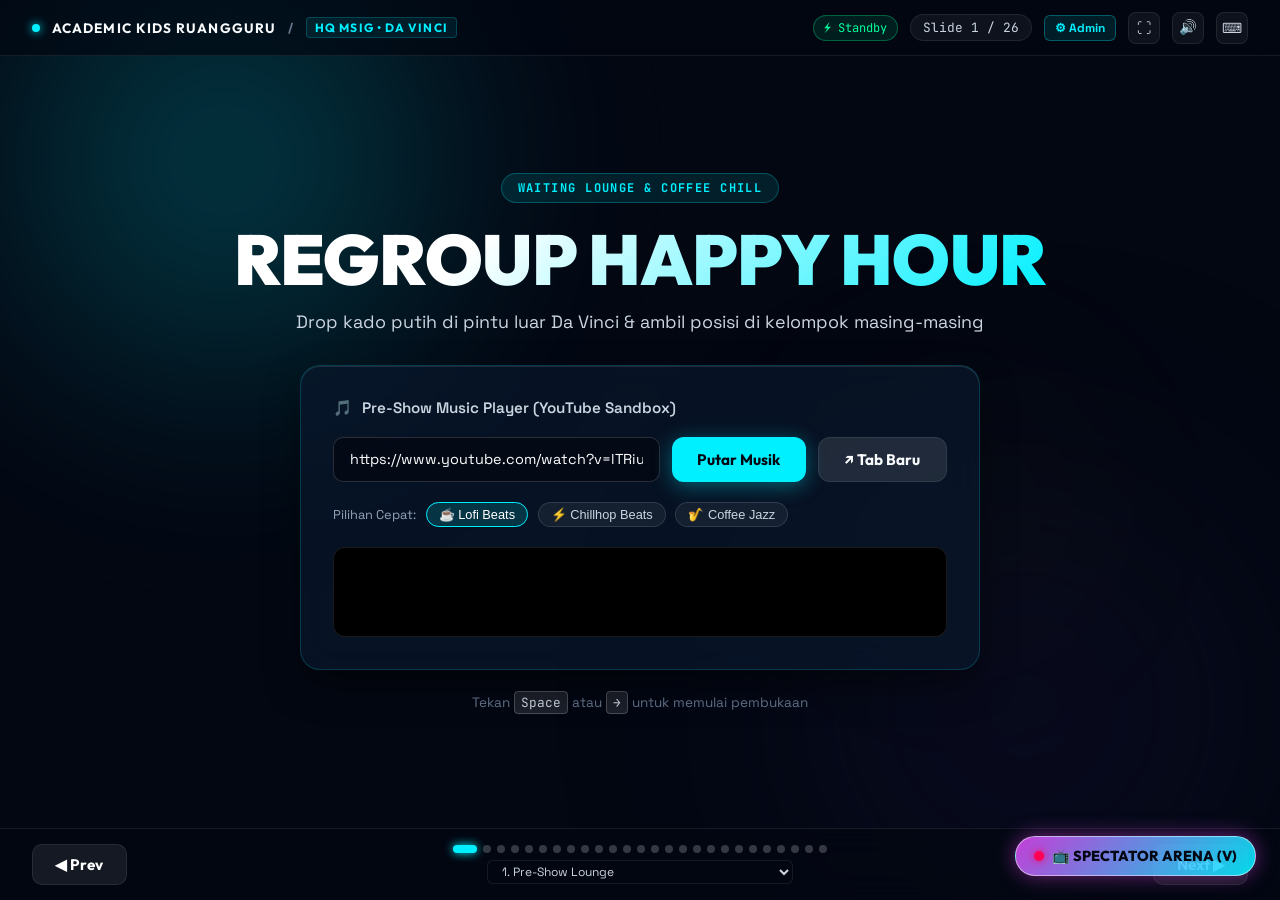
==== commit 5fe7dc07: "feat(pos): remove answer keys and win overlays from pos challenge screens" ====
--- a/src/index.html
+++ b/src/index.html
@@ -476,7 +476,8 @@
         <div class="product-badge memory">BABAK 3 • MEMORY ACADEMY FLASH</div>
         <h1 class="title-bold neon-magenta">ARENA TANDING: VISUAL MEMORY FLASH</h1>
 
-        <div class="countdown-arena-box glass-card">
+        <!-- STAGE 1: COUNTDOWN BOX (Visible initially) -->
+        <div class="countdown-arena-box glass-card" id="memory-stage-countdown">
           <div class="countdown-arena-display" id="battle-countdown-3">
             <span class="countdown-digit-huge pulse-glow">3</span>
           </div>
@@ -488,10 +489,61 @@
           </div>
         </div>
 
-        <div class="arena-live-callout glass-card mt-2">
+        <!-- STAGE 2: OBSERVATION BIG SCREEN FLIP CARD (Visible after countdown) -->
+        <div class="projector-memory-obs-box glass-card glow-magenta hidden" id="memory-stage-observation">
+          <div class="obs-header-bar">
+            <span class="badge-pill bg-magenta" id="proj-obs-counter">KARTU 1 DARI 20</span>
+            <span class="obs-sub-text">👀 HAFALKAN GAMBAR BERSAMA TIMMU!</span>
+            <button class="btn btn-xs btn-outline-gold" id="btn-skip-obs-projector">⏩ Lewati Observasi (Langsung Buka Kuis)</button>
+          </div>
+
+          <div class="obs-progress-bar-wrap">
+            <div class="obs-progress-bar-fill" id="proj-obs-progress" style="width: 5%;"></div>
+          </div>
+
+          <div class="proj-flip-scene" id="proj-flip-scene">
+            <div class="proj-flip-card" id="proj-flip-card">
+              <!-- Back / Initial Face -->
+              <div class="proj-card-face proj-card-back">
+                <div class="proj-card-brand">🧠</div>
+                <div class="proj-card-cover-title">MEMORY ACADEMY</div>
+                <div class="proj-card-cover-sub">SIAP-SIAP HAFALKAN!</div>
+              </div>
+              <!-- Front / Target Image Face -->
+              <div class="proj-card-face proj-card-front">
+                <img id="proj-card-img" src="" alt="Target Object" class="proj-card-image" />
+                <div class="proj-card-name-pill" id="proj-card-name">Nama Objek</div>
+              </div>
+            </div>
+          </div>
+        </div>
+
+        <!-- STAGE 3: QUIZ ACTIVE IN POS SCREEN (Visible after 20 cards or skip) -->
+        <div class="projector-memory-quiz-active-box glass-card glow-green hidden" id="memory-stage-quiz-active">
+          <div class="quiz-active-banner">
+            <span class="pulse-icon" style="font-size: 3rem;">🔥</span>
+            <h2 class="title-bold neon-green" style="font-size: 2.2rem; margin-bottom: 8px;">HAFALAN SELESAI! KUIS SUDAH TERBUKA DI POS 1, 2, 3, 4!</h2>
+            <p class="subtitle" style="font-size: 1.25rem; color: #f8fafc;">Peserta sedang menjawab 20 soal kilat di laptop meja masing-masing...</p>
+          </div>
+
+          <div class="sprint-bell-live-alert">
+            <span class="bell-huge-anim">🔔</span>
+            <div class="bell-instruction-box" style="text-align: left;">
+              <h3 style="color: var(--neon-gold); font-size: 1.35rem; margin-bottom: 4px;">SIAPKAN BEL SPRINT DI MEJA KAK BALQIS!</h3>
+              <p style="color: #cbd5e1; font-size: 1rem; margin: 0;">Tim pertama yang selesai menjawab 20 soal akan sprint lari ke depan menekan bel!</p>
+            </div>
+          </div>
+
+          <div class="quiz-active-actions mt-3" style="display: flex; gap: 12px; justify-content: center; flex-wrap: wrap;">
+            <button class="btn btn-outline-cyan btn-sm" id="btn-restart-obs-projector">🔄 Ulangi Fase Hafalan Gambar</button>
+            <button class="btn btn-cyan btn-sm btn-open-spectator-round" data-round="3">📺 Buka Spectator Grid (V)</button>
+          </div>
+        </div>
+
+        <div class="arena-live-callout glass-card mt-2" id="memory-stage-callout">
           <span class="live-dot-indicator"></span>
-          <span><strong>GAMBAR VISUAL AKAN TAMPIL SETELAH COUNTDOWN!</strong></span>
-          <p class="arena-sub-hint">Hafalkan semua objek dalam sekejap • Jawab pertanyaan rahasia MC!</p>
+          <span id="memory-callout-text"><strong>GAMBAR VISUAL AKAN TAMPIL SETELAH COUNTDOWN!</strong></span>
+          <p class="arena-sub-hint" id="memory-callout-sub">Hafalkan semua objek dalam sekejap • Jawab 20 soal kuis di meja pos!</p>
         </div>
       </div>
     </section>
--- a/src/style.css
+++ b/src/style.css
@@ -2248,5 +2248,200 @@
   font-size: 0.9rem;
 }
 
-
-
+/* ==========================================================================
+   PROJECTOR MEMORY ARENA (SLIDE 18) - 3D FLIP CARDS ON BIG SCREEN
+   ========================================================================== */
+.projector-memory-obs-box {
+  max-width: 820px;
+  width: 100%;
+  margin: 1rem auto 0;
+  padding: 1.5rem;
+  display: flex;
+  flex-direction: column;
+  align-items: center;
+  gap: 1rem;
+  border: 2px solid var(--neon-magenta);
+  box-shadow: 0 0 35px rgba(217, 70, 239, 0.25);
+  background: rgba(10, 15, 30, 0.85);
+  backdrop-filter: blur(16px);
+  border-radius: 16px;
+}
+
+.obs-header-bar {
+  width: 100%;
+  display: flex;
+  justify-content: space-between;
+  align-items: center;
+  gap: 12px;
+  flex-wrap: wrap;
+}
+
+.badge-pill.bg-magenta {
+  background: rgba(217, 70, 239, 0.2);
+  border: 1px solid var(--neon-magenta);
+  color: #ff3399;
+  padding: 6px 14px;
+  border-radius: 20px;
+  font-family: var(--font-mono);
+  font-weight: 800;
+  font-size: 0.95rem;
+  letter-spacing: 0.05em;
+}
+
+.obs-sub-text {
+  font-family: var(--font-mono);
+  font-size: 1rem;
+  font-weight: 700;
+  color: var(--neon-gold);
+  letter-spacing: 0.05em;
+}
+
+.obs-progress-bar-wrap {
+  width: 100%;
+  height: 8px;
+  background: rgba(255, 255, 255, 0.1);
+  border-radius: 10px;
+  overflow: hidden;
+}
+
+.obs-progress-bar-fill {
+  height: 100%;
+  background: linear-gradient(90deg, var(--neon-magenta), var(--neon-cyan));
+  transition: width 0.3s ease;
+  box-shadow: 0 0 12px var(--neon-magenta);
+}
+
+/* 3D Flip Scene on Big Screen */
+.proj-flip-scene {
+  width: 320px;
+  height: 380px;
+  perspective: 1000px;
+  margin: 0.5rem auto;
+}
+
+.proj-flip-card {
+  width: 100%;
+  height: 100%;
+  position: relative;
+  transform-style: preserve-3d;
+  transition: transform 0.6s cubic-bezier(0.4, 0.2, 0.2, 1);
+}
+
+.proj-flip-scene.is-revealed .proj-flip-card {
+  transform: rotateY(180deg);
+}
+
+.proj-card-face {
+  position: absolute;
+  width: 100%;
+  height: 100%;
+  backface-visibility: hidden;
+  border-radius: 16px;
+  display: flex;
+  flex-direction: column;
+  align-items: center;
+  justify-content: center;
+  padding: 16px;
+  box-shadow: 0 15px 35px rgba(0, 0, 0, 0.6);
+}
+
+.proj-card-back {
+  background: linear-gradient(135deg, #111827 0%, #1e1b4b 100%);
+  border: 3px solid var(--neon-magenta);
+  color: #fff;
+}
+
+.proj-card-brand {
+  font-size: 4.5rem;
+  margin-bottom: 12px;
+  filter: drop-shadow(0 0 15px rgba(217, 70, 239, 0.6));
+}
+
+.proj-card-cover-title {
+  font-family: var(--font-display);
+  font-size: 1.4rem;
+  font-weight: 900;
+  color: var(--neon-magenta);
+  letter-spacing: 0.08em;
+}
+
+.proj-card-cover-sub {
+  font-family: var(--font-mono);
+  font-size: 0.9rem;
+  color: var(--text-secondary);
+  margin-top: 6px;
+}
+
+.proj-card-front {
+  background: linear-gradient(135deg, #030712 0%, #0c1527 100%);
+  border: 3px solid var(--neon-cyan);
+  transform: rotateY(180deg);
+  box-shadow: 0 0 30px rgba(0, 240, 255, 0.3);
+}
+
+.proj-card-image {
+  width: 250px;
+  height: 250px;
+  object-fit: cover;
+  border-radius: 12px;
+  border: 2px solid rgba(255, 255, 255, 0.15);
+  box-shadow: 0 8px 25px rgba(0, 0, 0, 0.7);
+  background: #000;
+}
+
+.proj-card-name-pill {
+  margin-top: 14px;
+  padding: 8px 20px;
+  background: rgba(0, 240, 255, 0.15);
+  border: 1px solid var(--neon-cyan);
+  border-radius: 20px;
+  font-family: var(--font-display);
+  font-size: 1.15rem;
+  font-weight: 800;
+  color: var(--neon-cyan);
+  letter-spacing: 0.05em;
+  text-shadow: 0 0 10px var(--neon-cyan);
+}
+
+/* STAGE 3: KUIS AKTIF DI LAPTOP POS */
+.projector-memory-quiz-active-box {
+  max-width: 840px;
+  width: 100%;
+  margin: 1.5rem auto 0;
+  padding: 2.5rem 2rem;
+  display: flex;
+  flex-direction: column;
+  align-items: center;
+  gap: 1.5rem;
+  border: 2px solid var(--neon-green);
+  box-shadow: 0 0 45px rgba(0, 255, 157, 0.3);
+  background: rgba(5, 25, 20, 0.85);
+  backdrop-filter: blur(16px);
+  border-radius: 20px;
+  animation: popNumber 0.6s ease;
+}
+
+.sprint-bell-live-alert {
+  display: flex;
+  align-items: center;
+  gap: 20px;
+  padding: 16px 28px;
+  background: rgba(0, 0, 0, 0.5);
+  border-radius: 14px;
+  border: 2px dashed var(--neon-gold);
+}
+
+.bell-huge-anim {
+  font-size: 3.5rem;
+  animation: pulseDot 0.8s infinite alternate;
+}
+
+.btn-outline-gold {
+  border: 1px solid var(--neon-gold);
+  color: var(--neon-gold);
+  background: transparent;
+}
+.btn-outline-gold:hover {
+  background: var(--neon-gold);
+  color: #000;
+}
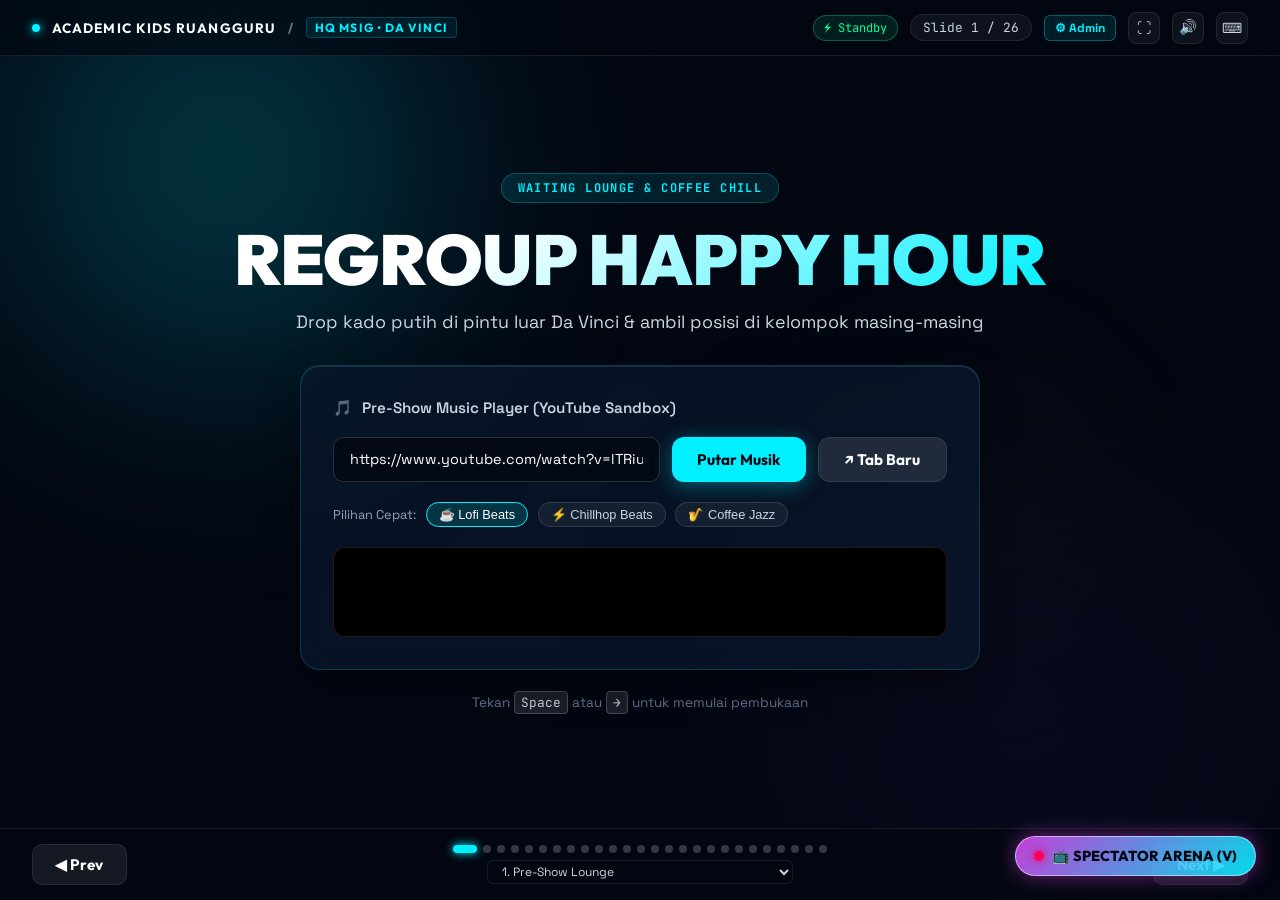
==== commit 6d88d590: "feat: add sempoa-standalone.html as direct-access fallback link for Speed Math challenge" ====
--- a/src/index.html
+++ b/src/index.html
@@ -928,8 +928,8 @@
   </div>
 
   <script src="vendor/peerjs.min.js"></script>
-  <script src="sync-engine.js"></script>
-  <script src="app.js"></script>
+  <script src="sync-engine.js?v=20260918-recovery2"></script>
+  <script src="app.js?v=20260918-recovery2"></script>
 
 </body>
 </html>
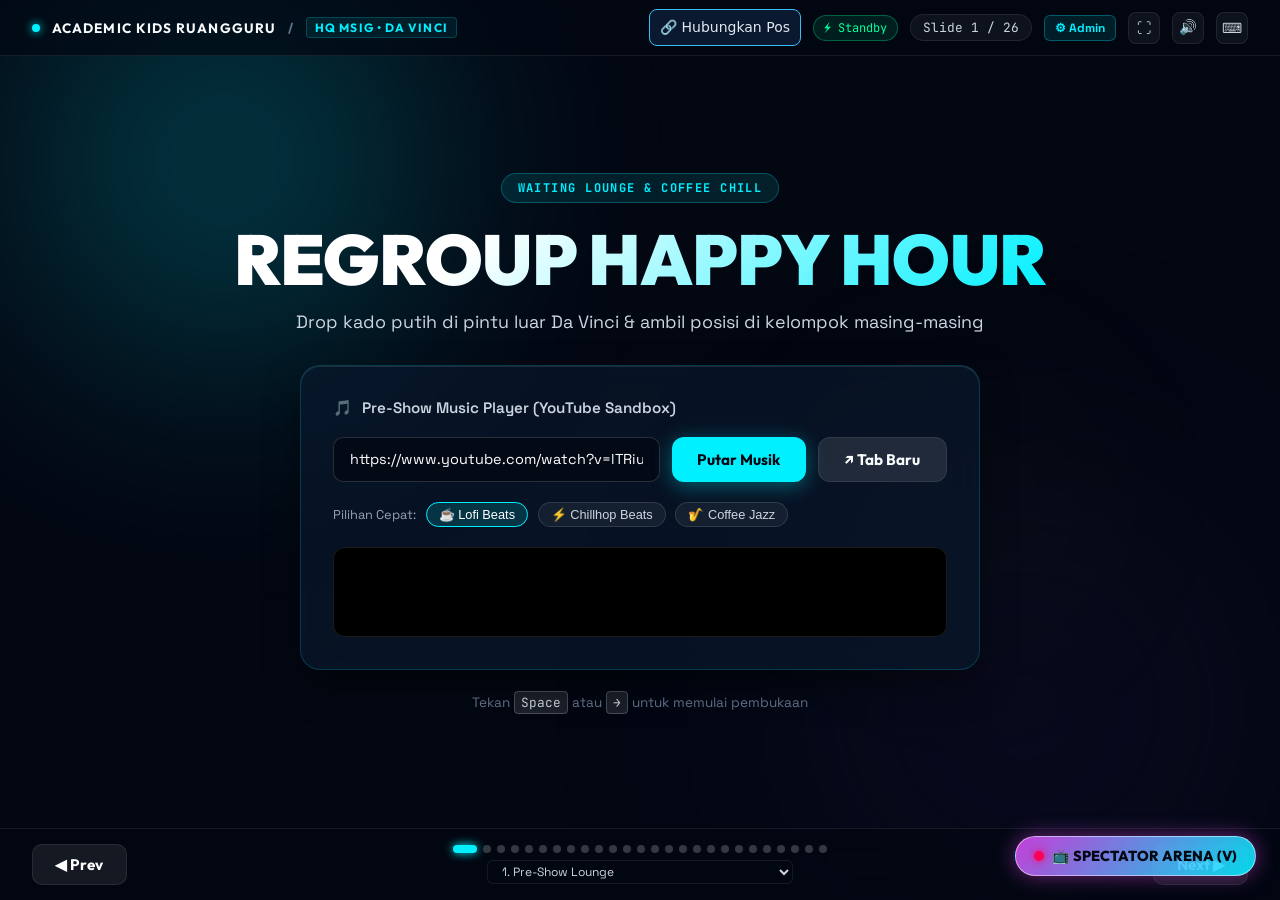
==== commit f68c7e29: "fix(sync): improve PeerJS data channel resilience for GitHub Pages - Reduce data channel retry guard" ====
--- a/src/index.html
+++ b/src/index.html
@@ -2,6 +2,7 @@
 <html lang="id">
 <head>
   <meta charset="UTF-8">
+  <link rel="icon" href="favicon.svg" type="image/svg+xml">
   <meta name="viewport" content="width=device-width, initial-scale=1.0">
   <title>Regroup Happy Hour - Academic Kids Ruangguru</title>
   <link rel="preconnect" href="https://fonts.googleapis.com">
@@ -30,6 +31,14 @@
       <span class="brand-badge">HQ MSIG • DA VINCI</span>
     </div>
     <div class="nav-controls">
+      <details class="connection-menu" id="projector-pairing">
+        <summary>🔗 Hubungkan Pos</summary>
+        <div class="connection-card">
+          <strong>Kode proyektor: <code id="projector-pair-code">Menyiapkan…</code></strong>
+          <p>Di laptop Pos, klik <b>Hubungkan MC</b> lalu masukkan kode ini. Atau gunakan tautan berikut pada laptop masing-masing.</p>
+          <div id="projector-pos-links"></div>
+        </div>
+      </details>
       <span id="sync-status" class="sync-badge" title="Status Remote Sync">⚡ Standby</span>
       <span id="slide-counter" class="counter-badge">Slide 1 / 22</span>
       <a href="admin.html" target="_blank" class="admin-link-btn" title="Buka Panel Admin (Remote & Scoring)">⚙ Admin</a>
@@ -928,8 +937,8 @@
   </div>
 
   <script src="vendor/peerjs.min.js"></script>
-  <script src="sync-engine.js?v=20260918-recovery2"></script>
-  <script src="app.js?v=20260918-recovery2"></script>
+  <script src="sync-engine.js?v=20260918-connect3"></script>
+  <script src="app.js?v=20260918-connect3"></script>
 
 </body>
 </html>
--- a/src/style.css
+++ b/src/style.css
@@ -2445,3 +2445,13 @@
   background: var(--neon-gold);
   color: #000;
 }
+
+/* Connection controls remain accessible above slide/Pos canvases. */
+.connection-menu { position: relative; font: 14px/1.4 system-ui, sans-serif; color: #e2e8f0; }
+.connection-menu summary { cursor: pointer; padding: 8px 10px; border: 1px solid #38bdf8; border-radius: 8px; background: #0a192f; list-style: none; }
+.connection-card { position: fixed; top: 76px; right: 18px; z-index: 10000; width: min(390px, calc(100vw - 36px)); padding: 18px; border-radius: 12px; border: 1px solid #38bdf8; background: #0a192f; box-shadow: 0 10px 40px #000a; color: #e2e8f0; text-align: left; }
+.connection-card p { margin: 12px 0; font-size: 14px; line-height: 1.5; }
+.connection-card code { color: #ffd700; font-size: 20px; user-select: all; }
+.connection-card input { width: 100%; box-sizing: border-box; padding: 10px; margin: 10px 0; color: white; background: #050811; border: 1px solid #64748b; border-radius: 6px; }
+#projector-pos-links { display: flex; flex-wrap: wrap; gap: 12px; }
+#projector-pos-links a { color: #38bdf8; }
